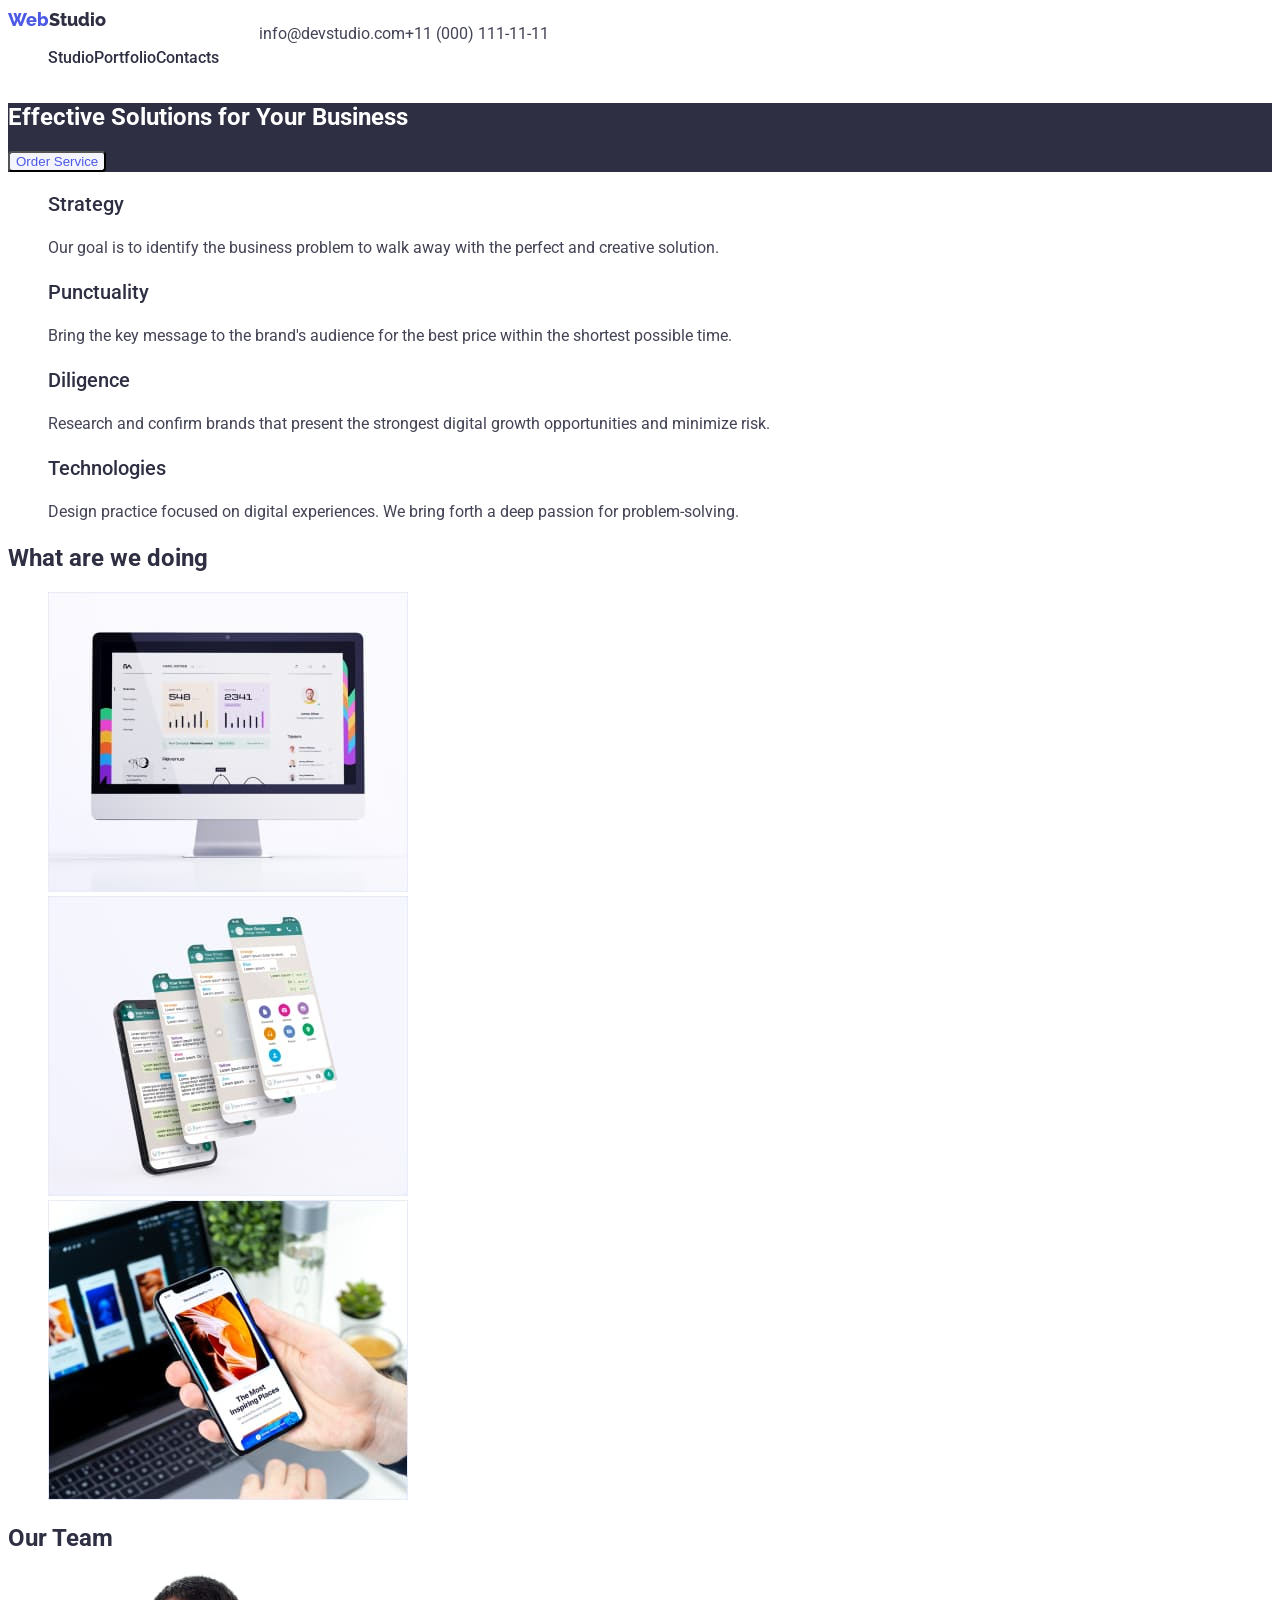
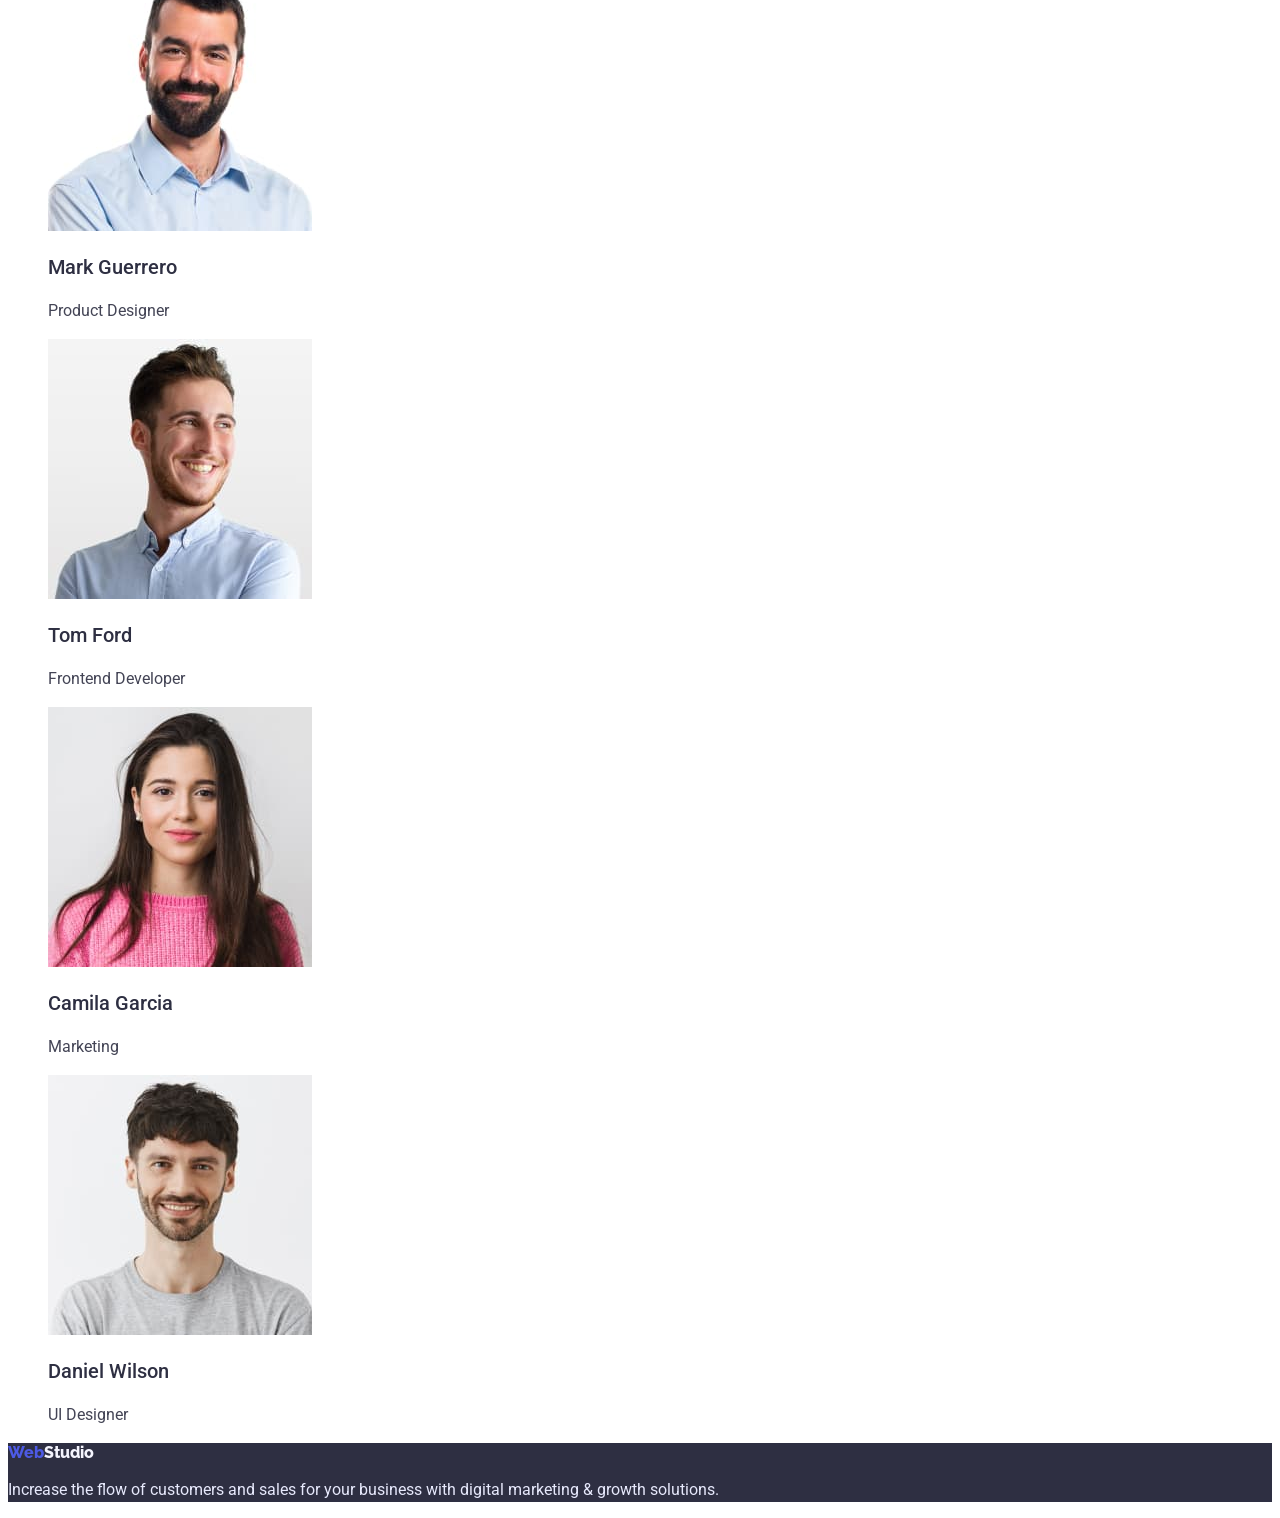
==== index.html @ 5862e769 "optimization jpg" ====
<!DOCTYPE html>
<html lang="en">

<head>
    <meta charset="UTF-8">
    <meta http-equiv="X-UA-Compatible" content="IE=edge">
    <meta name="viewport" content="width=device-width, initial-scale=1.0">
    <link
        href="https://fonts.googleapis.com/css2?family=Raleway:wght@800&family=Roboto:wght@400;500;700;900&display=swap"
        rel="stylesheet">
    <title>Studio</title>
    <link rel="stylesheet" href="./css/styles.css">
</head>

<body>
    <!-- Header-->
    <header class="page-header">
        <nav>
            <a href="./index.html"><span class="header-logo-web">Web</span><span
                    class="header-logo-studio">Studio</span></a>
            <ul class="header-list">
                <li>
                    <a class="header-list" href="./index.html">Studio</a>
                </li>
                <li>
                    <a class="header-list" href="./portfolio.html">Portfolio</a>
                </li>
                <li>
                    <a class="header-list" href="">Contacts</a>
                </li>
            </ul>
        </nav>
        <address class="header-address">
            <ul class="heder-list-address">
                <li>
                    <a class="heder-list-contacts" href="mailto:info@devstudio.com">info@devstudio.com</a>
                </li>
                <li>
                    <a class="heder-list-contacts" href="tel:+110001111111">+11 (000) 111-11-11</a>
                </li>
            </ul>
        </address>
    </header>
    <!-- Main Content -->
    <main class="main-studio">
        <section class="section-main-studio">
            <h1 class="main-studio-title">Effective Solutions for Your Business</h1>
            <button class="botton" type="button"> <span class="botton-text">Order Service</span></button>
        </section>
        <!-- Information -->
        <section class="section-studio">
            <h2 hidden>Info</h2>
            <ul class="section-studio-list">
                <li>
                    <h3 class="studio-title">Strategy</h3>
                    <p class="studio-text">Our goal is to identify the business problem to walk away with the
                        perfect and creative solution.
                    </p>
                </li>
                <li>
                    <h3 class="studio-title">Punctuality</h3>
                    <p class="studio-text">Bring the key message to the brand's audience for the best price within
                        the shortest possible
                        time.
                    </p>
                </li>
                <li>
                    <h3 class="studio-title">Diligence</h3>
                    <p class="studio-text">Research and confirm brands that present the strongest digital growth
                        opportunities and minimize
                        risk.</p>
                </li>
                <li>
                    <h3 class="studio-title">Technologies</h3>
                    <p class="studio-text">Design practice focused on digital experiences. We bring forth a deep
                        passion for
                        problem-solving.
                    </p>
                </li>

            </ul>
        </section>
        <!-- What are we doing -->
        <section class="section-studio-image">
            <h2 class="studio-image-title">What are we doing</h2>
            <ul class="studio-image-list">
                <li>
                    <img src="./images/computer.jpg" alt="computer" height="300" width="360">
                </li>
                <li>
                    <img src="./images/telefon.jpg" alt="telefon" height="300" width="360">
                </li>
                <li>
                    <img src="./images/technical.jpg" alt="technical" height="300" width="360">
                </li>
            </ul>
        </section>
        <!-- Our Team -->
        <section class="section-studio-image">
            <h2 class="studio-image-title">Our Team</h2>
            <ul class="studio-image-list">
                <li>
                    <img src="./images/mark-guerrero.jpg" alt="mark guerrero" height="260" width="264">
                    <h3 class="studio-title">Mark Guerrero</h3>
                    <p class="studio-text">Product Designer</p>
                </li>
                <li>
                    <img src="./images/tom-ford.jpg" alt="tom ford" height="260" width="264">
                    <h3 class="studio-title">Tom Ford</h3>
                    <p class="studio-text">Frontend Developer</p>
                </li>
                <li>
                    <img src="./images/camila-garcia.jpg" alt="camila garcia" height="260" width="264">
                    <h3 class="studio-title">Camila Garcia</h3>
                    <p class="studio-text">Marketing</p>
                </li>
                <li>
                    <img src="./images/daniel-wilson.jpg" alt="daniel wilson" height="260" width="264">
                    <h3 class="studio-title">Daniel Wilson</h3>
                    <p class="studio-text">UI Designer</p>
                </li>
            </ul>
        </section>
    </main>
    <!-- Footer -->
    <footer class="footer-studi">
        <a href="./index.html"><span class="footer-web">Web</span><span class="footer-studio">Studio</span></a>
        <p class="footer-text">Increase the flow of customers and sales for your business with digital marketing &
            growth solutions.</p>
    </footer>

</body>

</html>
---- css/styles.css ----
/* Studio - Main content */
.section-main-studio {
  color: var(--primary-background-color);
  background: var(--background-footer);
}
.studio-title {
  font-weight: 500;
  font-size: 20px;
  line-height: calc(24 / 20);
  color: var(--primary-text-color);
}
.studio-text {
  font-size: 16px;
  line-height: calc(24 / 16);
  color: var(--heder-list-contacts);
}
.section-studio-list {
}
.studio-image-list {
}
.studio-image-title {
}
/* Footer-studio */
.footer-studi {
  background: var(--background-footer);
}
/* Portfolio */
:root {
  --primary-text-color: #2e2f42;
  --primary-background-color: #ffffff;
  --hover: #404bbf;
  --focus: #404bbf;
  --logo-web: #4d5ae5;
  --heder-list-contacts: #434455;
  --background-footer: #2e2f42;
  --footer-color: #e7e9fc;
  --footer-studio: #f4f4fd;
}
body {
  font-family: "Roboto", sans-serif;
  font-weight: 400;
  color: var(--primary-text-color);
  background: var(--primary-background-color);
}
/* Header */
.page-header {
  text-decoration: none;
  display: flex;
}
.header-nav {
  font-size: 16px;
  line-height: calc(24 / 16);
}
.header-list :hover {
  color: var(--hover);
}
.header-list :focus {
  color: var(--focus);
}
a {
  text-decoration: none;
}
ul {
  list-style: none;
}
.header-logo-web {
  font-family: "Raleway";
  font-weight: 800;
  font-size: 18px;
  line-height: calc(24 / 18);
  color: var(--logo-web);
}
.header-logo-web:hover {
  color: var(--hover);
}
.header-logo-web:focus {
  color: var(--focus);
}
.header-logo-studio {
  font-family: "Raleway";
  font-weight: 800;
  font-size: 18px;
  line-height: calc(24 / 18);
  color: var(--primary-text-color);
  text-decoration: none;
}
.header-logo-studio:hover {
  color: var(--hover);
}
.header-logo-studio:focus {
  color: var(--focus);
}
.header-list {
  font-weight: 500;
  color: var(--primary-text-color);
  display: flex;
  text-decoration: none;
}
.header-address {
  font-style: normal;
  font-size: 16px;
}
.header-address :hover {
  color: var(--hover);
}
.header-address :focus {
  color: var(--focus);
}
.heder-list-address {
  display: flex;
}
.heder-list-contacts {
  color: var(--heder-list-contacts);
  text-decoration: none;
}
/* Main Content */
.main {
  font-size: 20px;
  line-height: calc(24 / 20);
}
.section-main {
  color: var(--logo-web);
}
.main-list {
  font-weight: 500;
  display: flex;
}
.botton:hover {
  color: var(--primary-background-color);
  background: var(--hover);
}
.botton:focus {
  color: var(--primary-background-color);
  background: var(--focus);
}
.botton {
  text-align: center;
  background: var(--footer-studio);
  cursor: pointer;
  border-radius: 4px;
  color: var(--logo-web);
  background: var(--footer-studio);
}

.section-image-list {
}
.section-image-title {
  font-weight: 500;
  font-size: 20px;
}
.section-image-text {
  font-size: 16px;
  line-height: calc(24 / 16);
  color: var(--heder-list-contacts);
}
/* Footer */
.footer {
  font-size: 18px;
  line-height: calc(21 / 18);
  color: var(--footer-color);
  background: var(--background-footer);
}
.footer-web {
  font-family: "Raleway";
  font-weight: 800;
  color: var(--logo-web);
}
.footer-web:hover {
  color: var(--hover);
}
.footer-web:focus {
  color: var(--focus);
}
.footer-studio {
  font-family: "Raleway";
  font-weight: 800;
  color: var(--footer-studio);
}
.footer-studio:hover {
  color: var(--hover);
}
.footer-studio:focus {
  color: var(--focus);
}
.footer-text {
  font-size: 16px;
  line-height: calc(24 / 16);
  color: var(--footer-color);
}
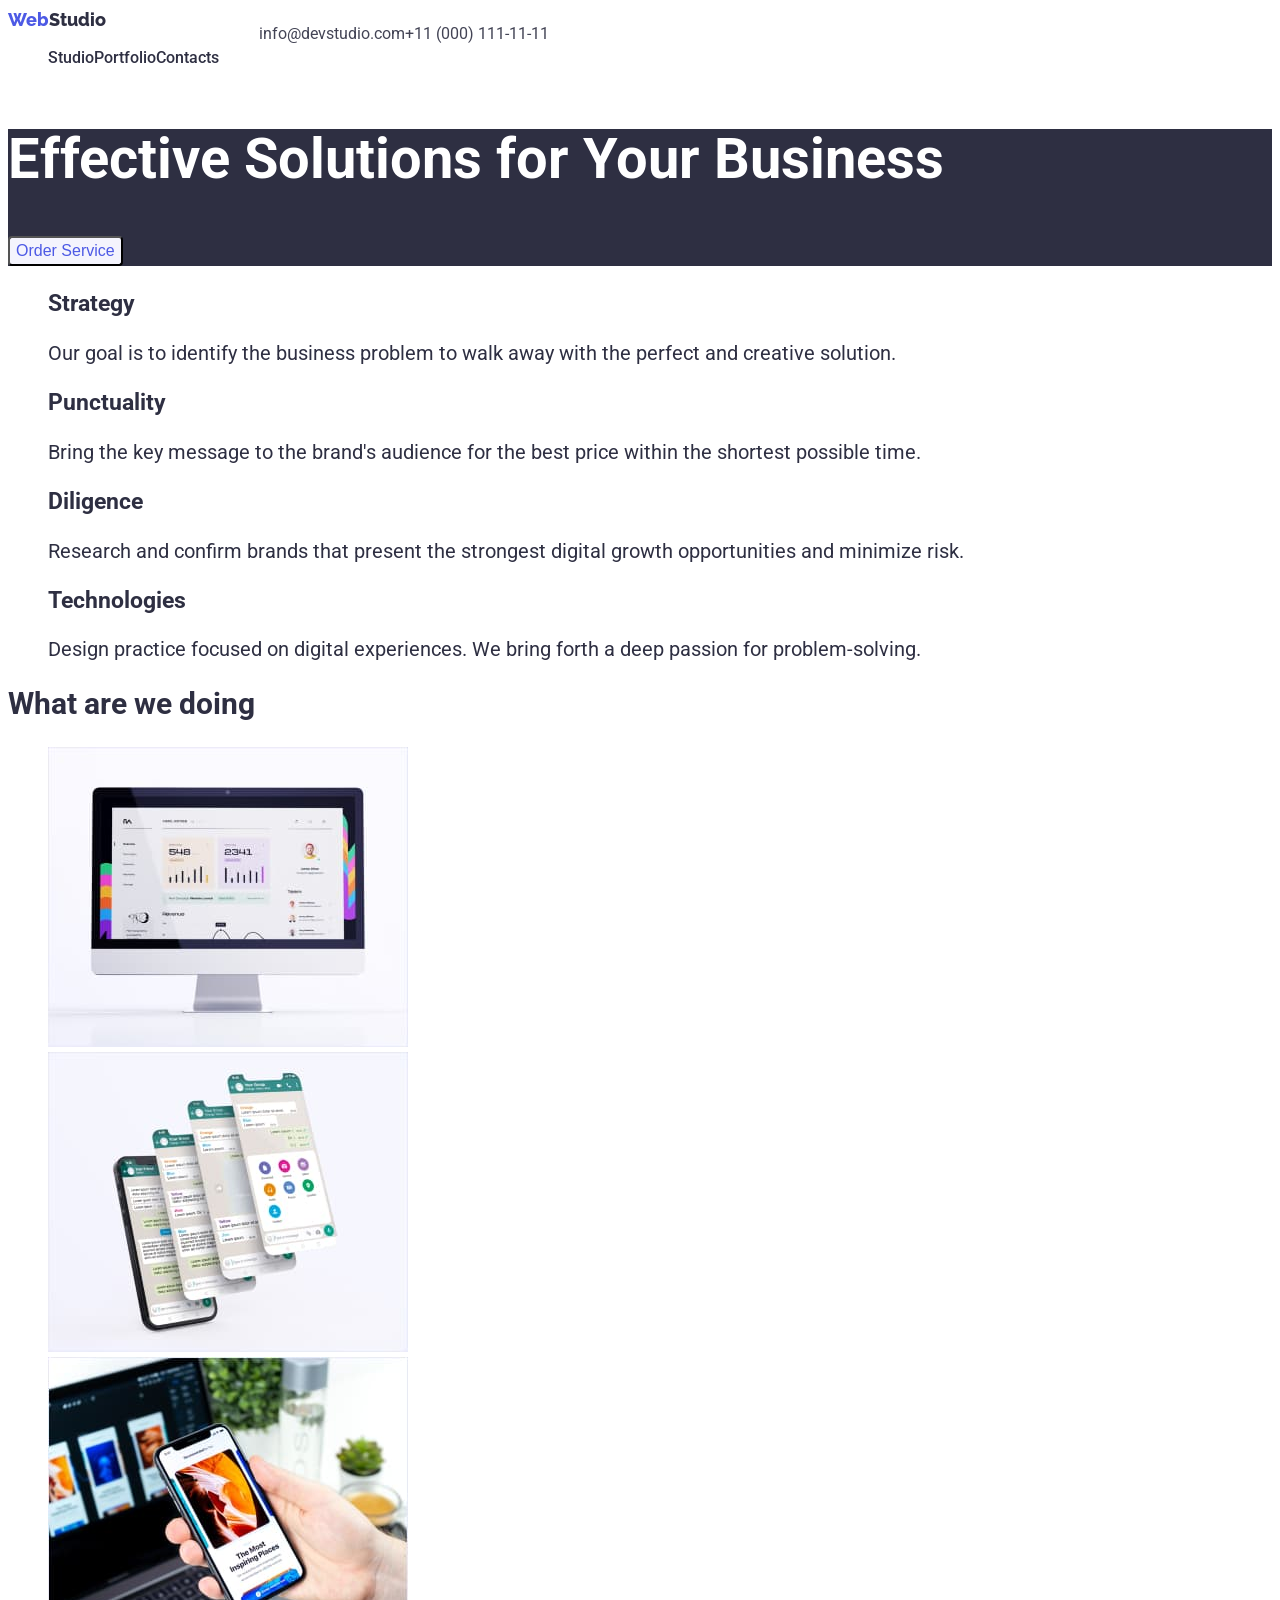
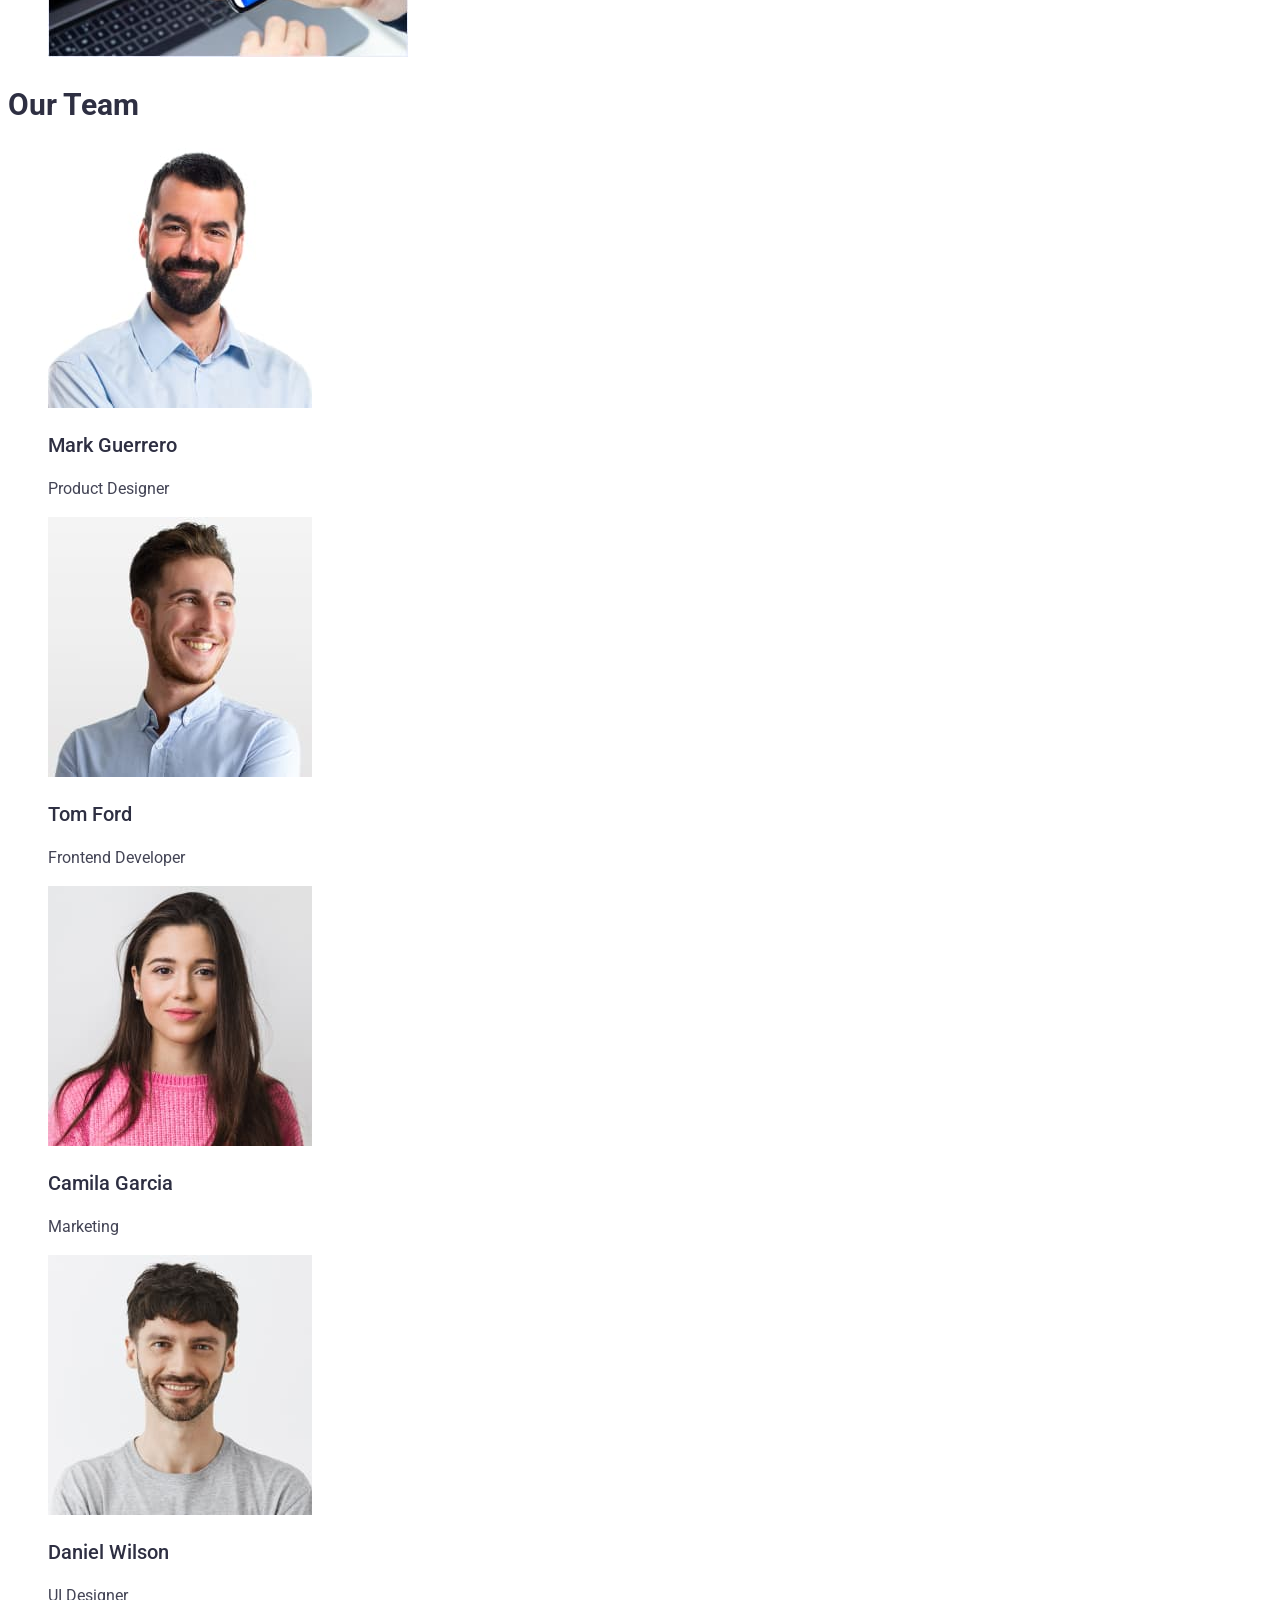
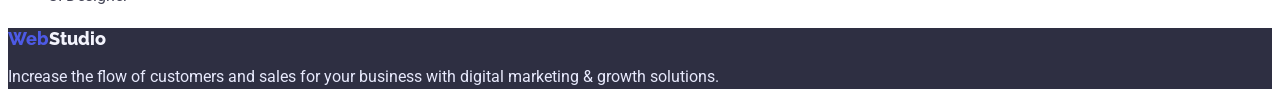
==== commit 692ac344: "work1-2 ok" ====
--- a/index.html
+++ b/index.html
@@ -31,21 +31,21 @@
             </ul>
         </nav>
         <address class="header-address">
-            <ul class="heder-list-address">
+            <ul class="list-address">
                 <li>
-                    <a class="heder-list-contacts" href="mailto:info@devstudio.com">info@devstudio.com</a>
+                    <a class="list-contacts" href="mailto:info@devstudio.com">info@devstudio.com</a>
                 </li>
                 <li>
-                    <a class="heder-list-contacts" href="tel:+110001111111">+11 (000) 111-11-11</a>
+                    <a class="list-contacts" href="tel:+110001111111">+11 (000) 111-11-11</a>
                 </li>
             </ul>
         </address>
     </header>
     <!-- Main Content -->
-    <main class="main-studio">
+    <main class="content-main">
         <section class="section-main-studio">
             <h1 class="main-studio-title">Effective Solutions for Your Business</h1>
-            <button class="botton" type="button"> <span class="botton-text">Order Service</span></button>
+            <button class="botton" type="button">Order Service</button>
         </section>
         <!-- Information -->
         <section class="section-studio">
@@ -98,32 +98,32 @@
         <!-- Our Team -->
         <section class="section-studio-image">
             <h2 class="studio-image-title">Our Team</h2>
-            <ul class="studio-image-list">
+            <ul class="image-list">
                 <li>
                     <img src="./images/mark-guerrero.jpg" alt="mark guerrero" height="260" width="264">
-                    <h3 class="studio-title">Mark Guerrero</h3>
-                    <p class="studio-text">Product Designer</p>
+                    <h3 class="image-title">Mark Guerrero</h3>
+                    <p class="image-text">Product Designer</p>
                 </li>
                 <li>
                     <img src="./images/tom-ford.jpg" alt="tom ford" height="260" width="264">
-                    <h3 class="studio-title">Tom Ford</h3>
-                    <p class="studio-text">Frontend Developer</p>
+                    <h3 class="image-title">Tom Ford</h3>
+                    <p class="image-text">Frontend Developer</p>
                 </li>
                 <li>
                     <img src="./images/camila-garcia.jpg" alt="camila garcia" height="260" width="264">
-                    <h3 class="studio-title">Camila Garcia</h3>
-                    <p class="studio-text">Marketing</p>
+                    <h3 class="image-title">Camila Garcia</h3>
+                    <p class="image-text">Marketing</p>
                 </li>
                 <li>
                     <img src="./images/daniel-wilson.jpg" alt="daniel wilson" height="260" width="264">
-                    <h3 class="studio-title">Daniel Wilson</h3>
-                    <p class="studio-text">UI Designer</p>
+                    <h3 class="image-title">Daniel Wilson</h3>
+                    <p class="image-text">UI Designer</p>
                 </li>
             </ul>
         </section>
     </main>
     <!-- Footer -->
-    <footer class="footer-studi">
+    <footer class="page-footer">
         <a href="./index.html"><span class="footer-web">Web</span><span class="footer-studio">Studio</span></a>
         <p class="footer-text">Increase the flow of customers and sales for your business with digital marketing &
             growth solutions.</p>
--- a/css/styles.css
+++ b/css/styles.css
@@ -3,26 +3,11 @@
   color: var(--primary-background-color);
   background: var(--background-footer);
 }
-.studio-title {
-  font-weight: 500;
-  font-size: 20px;
-  line-height: calc(24 / 20);
-  color: var(--primary-text-color);
-}
-.studio-text {
-  font-size: 16px;
-  line-height: calc(24 / 16);
-  color: var(--heder-list-contacts);
-}
-.section-studio-list {
-}
-.studio-image-list {
-}
-.studio-image-title {
-}
-/* Footer-studio */
-.footer-studi {
-  background: var(--background-footer);
+.main-studio-title {
+  font-weight: 700;
+  font-size: 56px;
+  line-height: calc(60 / 56);
+  color: var(--primary-background-color);
 }
 /* Portfolio */
 :root {
@@ -42,6 +27,13 @@
   color: var(--primary-text-color);
   background: var(--primary-background-color);
 }
+
+a {
+  text-decoration: none;
+}
+ul {
+  list-style: none;
+}
 /* Header */
 .page-header {
   text-decoration: none;
@@ -56,12 +48,6 @@
 }
 .header-list :focus {
   color: var(--focus);
-}
-a {
-  text-decoration: none;
-}
-ul {
-  list-style: none;
 }
 .header-logo-web {
   font-family: "Raleway";
@@ -106,15 +92,15 @@
 .header-address :focus {
   color: var(--focus);
 }
-.heder-list-address {
+.list-address {
   display: flex;
 }
-.heder-list-contacts {
+.list-contacts {
   color: var(--heder-list-contacts);
   text-decoration: none;
 }
 /* Main Content */
-.main {
+.content-main {
   font-size: 20px;
   line-height: calc(24 / 20);
 }
@@ -134,6 +120,9 @@
   background: var(--focus);
 }
 .botton {
+  font-weight: 500;
+  font-size: 16px;
+  line-height: calc(24 / 16);
   text-align: center;
   background: var(--footer-studio);
   cursor: pointer;
@@ -142,19 +131,20 @@
   background: var(--footer-studio);
 }
 
-.section-image-list {
+.image-list {
 }
-.section-image-title {
+.image-title {
   font-weight: 500;
   font-size: 20px;
+  line-height: calc(24 / 20);
 }
-.section-image-text {
+.image-text {
   font-size: 16px;
   line-height: calc(24 / 16);
   color: var(--heder-list-contacts);
 }
 /* Footer */
-.footer {
+.page-footer {
   font-size: 18px;
   line-height: calc(21 / 18);
   color: var(--footer-color);
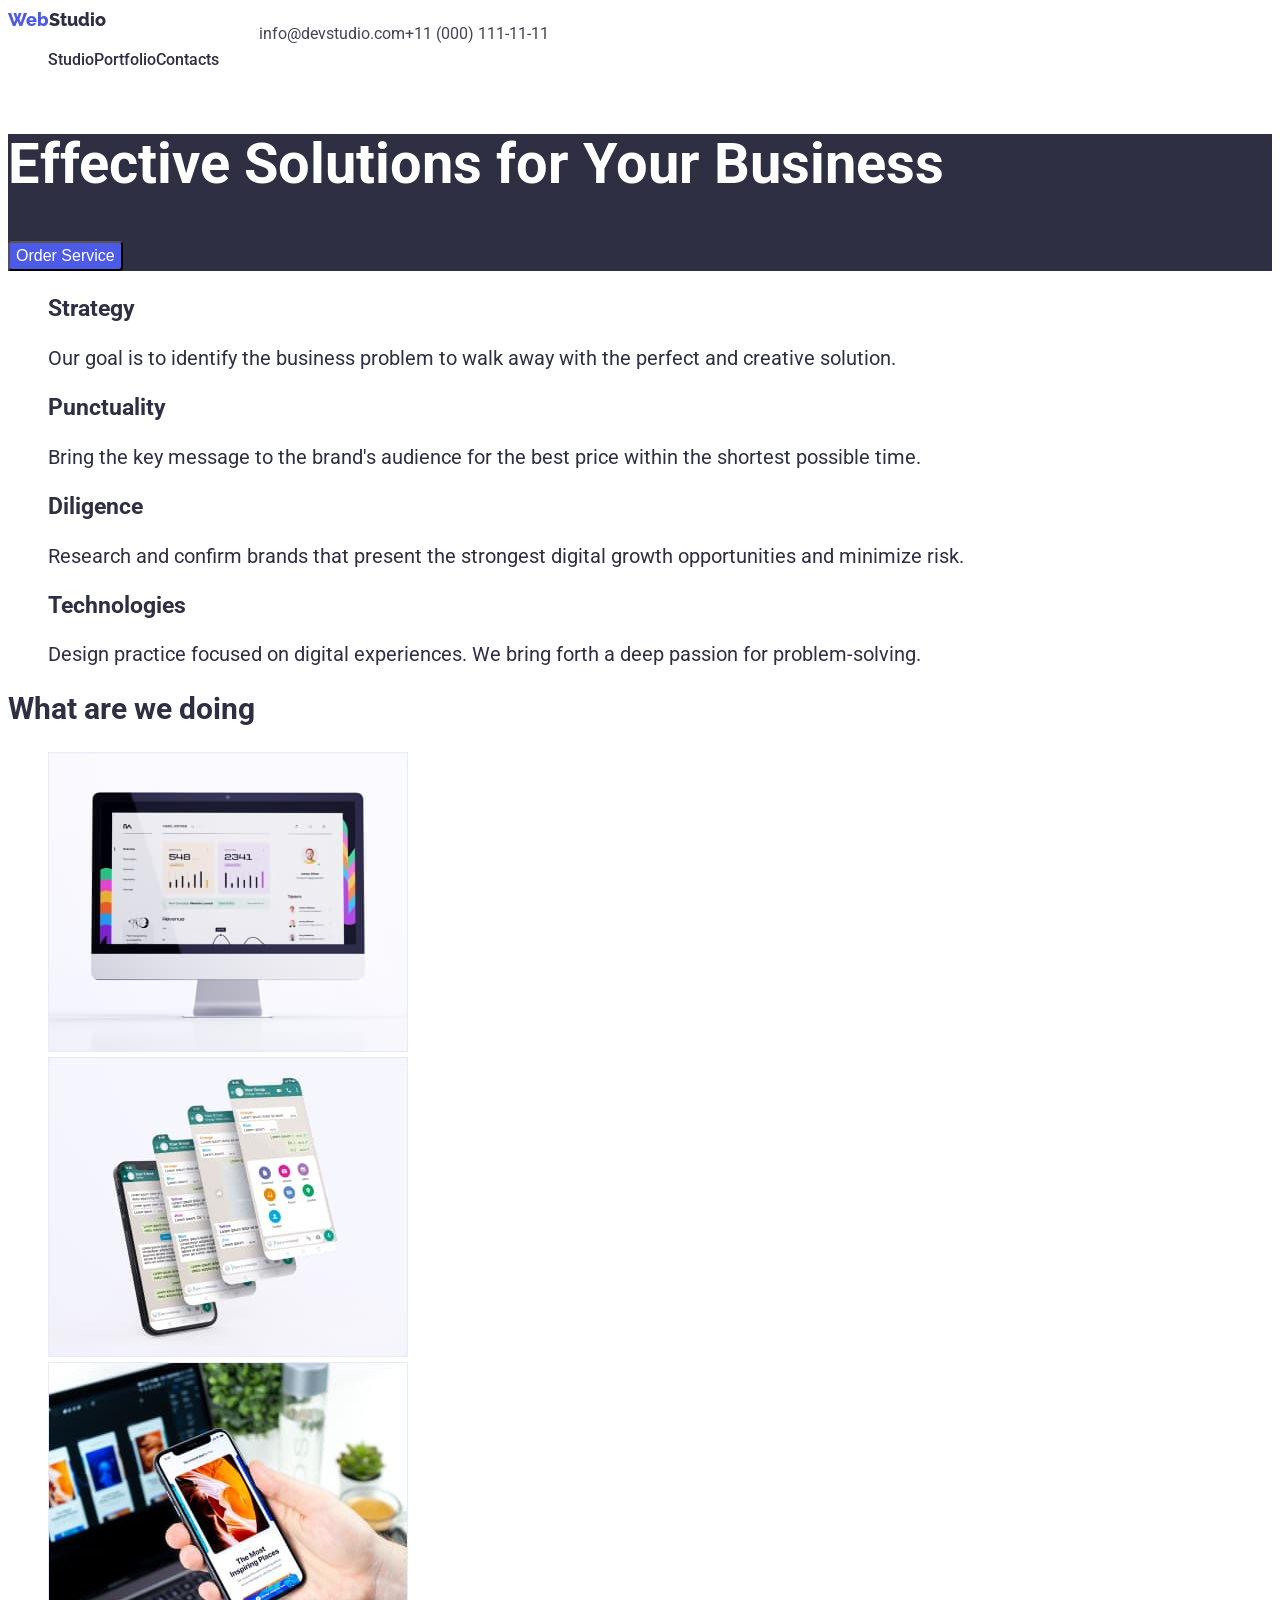
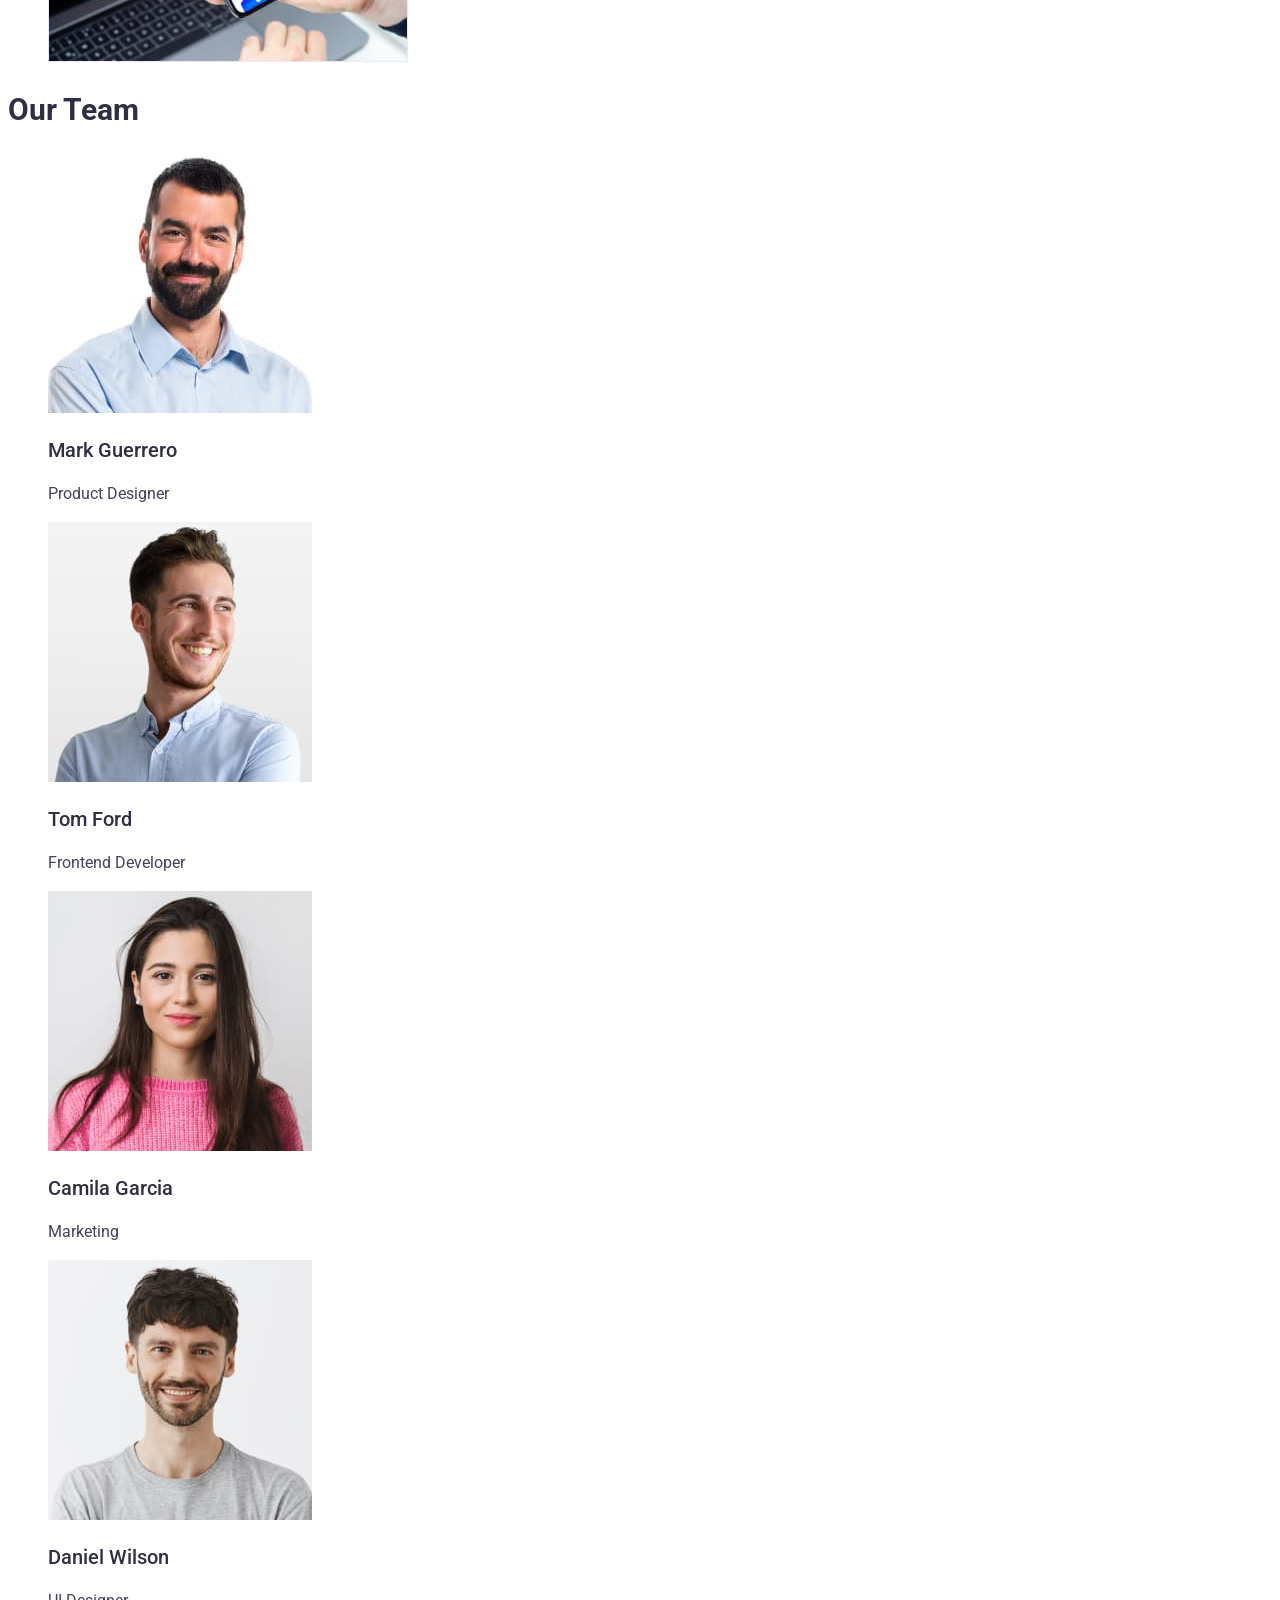
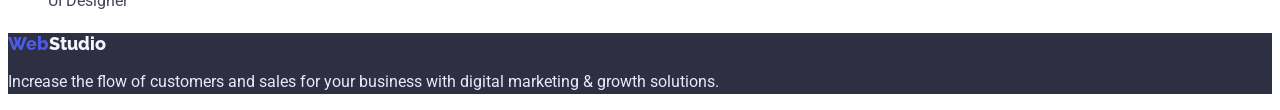
==== commit f2db1f12: "work 2" ====
--- a/index.html
+++ b/index.html
@@ -16,17 +16,16 @@
     <!-- Header-->
     <header class="page-header">
         <nav>
-            <a href="./index.html"><span class="header-logo-web">Web</span><span
-                    class="header-logo-studio">Studio</span></a>
+            <a class="page-header-link" href="./index.html"><span class="header-logo-web">Web</span>Studio</a>
             <ul class="header-list">
                 <li>
-                    <a class="header-list" href="./index.html">Studio</a>
+                    <a class="header-list-link" href="./index.html">Studio</a>
                 </li>
                 <li>
-                    <a class="header-list" href="./portfolio.html">Portfolio</a>
+                    <a class="header-list-link" href="./portfolio.html">Portfolio</a>
                 </li>
                 <li>
-                    <a class="header-list" href="">Contacts</a>
+                    <a class="header-list-link" href="">Contacts</a>
                 </li>
             </ul>
         </nav>
@@ -45,7 +44,7 @@
     <main class="content-main">
         <section class="section-main-studio">
             <h1 class="main-studio-title">Effective Solutions for Your Business</h1>
-            <button class="botton" type="button">Order Service</button>
+            <button class="botton-main-studio" type="button">Order Service</button>
         </section>
         <!-- Information -->
         <section class="section-studio">
@@ -124,7 +123,7 @@
     </main>
     <!-- Footer -->
     <footer class="page-footer">
-        <a href="./index.html"><span class="footer-web">Web</span><span class="footer-studio">Studio</span></a>
+        <a class="page-footer-link" href="./index.html"><span class="footer-web">Web</span>Studio</a>
         <p class="footer-text">Increase the flow of customers and sales for your business with digital marketing &
             growth solutions.</p>
     </footer>
--- a/css/styles.css
+++ b/css/styles.css
@@ -1,13 +1,31 @@
 /* Studio - Main content */
 .section-main-studio {
+  background: var(--background-footer);
   color: var(--primary-background-color);
-  background: var(--background-footer);
 }
 .main-studio-title {
   font-weight: 700;
   font-size: 56px;
   line-height: calc(60 / 56);
   color: var(--primary-background-color);
+}
+.botton-main-studio:hover {
+  color: var(--primary-background-color);
+  background: var(--hover);
+}
+.botton-main-studio:focus {
+  color: var(--primary-background-color);
+  background: var(--hover);
+}
+.botton-main-studio {
+  font-weight: 500;
+  font-size: 16px;
+  line-height: calc(24 / 16);
+  text-align: center;
+  cursor: pointer;
+  border-radius: 4px;
+  color: var(--primary-background-color);
+  background: var(--logo-web);
 }
 /* Portfolio */
 :root {
@@ -27,7 +45,6 @@
   color: var(--primary-text-color);
   background: var(--primary-background-color);
 }
-
 a {
   text-decoration: none;
 }
@@ -39,9 +56,21 @@
   text-decoration: none;
   display: flex;
 }
+.page-header-link {
+  font-family: "Raleway";
+  font-weight: 800;
+  font-size: 18px;
+  color: var(--primary-text-color);
+  line-height: calc(24 / 18);
+}
+.header-logo-web {
+  color: var(--logo-web);
+}
 .header-nav {
-  font-size: 16px;
-  line-height: calc(24 / 16);
+}
+.header-list {
+  text-decoration: none;
+  display: flex;
 }
 .header-list :hover {
   color: var(--hover);
@@ -49,38 +78,17 @@
 .header-list :focus {
   color: var(--focus);
 }
-.header-logo-web {
+.page-header-link {
   font-family: "Raleway";
   font-weight: 800;
   font-size: 18px;
   line-height: calc(24 / 18);
-  color: var(--logo-web);
 }
-.header-logo-web:hover {
-  color: var(--hover);
-}
-.header-logo-web:focus {
-  color: var(--focus);
-}
-.header-logo-studio {
-  font-family: "Raleway";
-  font-weight: 800;
-  font-size: 18px;
-  line-height: calc(24 / 18);
+.header-list-link {
+  font-weight: 500;
+  font-size: 16px;
   color: var(--primary-text-color);
-  text-decoration: none;
-}
-.header-logo-studio:hover {
-  color: var(--hover);
-}
-.header-logo-studio:focus {
-  color: var(--focus);
-}
-.header-list {
-  font-weight: 500;
-  color: var(--primary-text-color);
-  display: flex;
-  text-decoration: none;
+  line-height: calc(24 / 16);
 }
 .header-address {
   font-style: normal;
@@ -111,15 +119,15 @@
   font-weight: 500;
   display: flex;
 }
-.botton:hover {
+.botton-main:hover {
   color: var(--primary-background-color);
   background: var(--hover);
 }
-.botton:focus {
+.botton-main:focus {
   color: var(--primary-background-color);
   background: var(--focus);
 }
-.botton {
+.botton-main {
   font-weight: 500;
   font-size: 16px;
   line-height: calc(24 / 16);
@@ -130,7 +138,6 @@
   color: var(--logo-web);
   background: var(--footer-studio);
 }
-
 .image-list {
 }
 .image-title {
@@ -151,26 +158,14 @@
   background: var(--background-footer);
 }
 .footer-web {
+  color: var(--logo-web);
+}
+.page-footer-link {
   font-family: "Raleway";
   font-weight: 800;
-  color: var(--logo-web);
-}
-.footer-web:hover {
-  color: var(--hover);
-}
-.footer-web:focus {
-  color: var(--focus);
-}
-.footer-studio {
-  font-family: "Raleway";
-  font-weight: 800;
+  font-size: 18px;
   color: var(--footer-studio);
-}
-.footer-studio:hover {
-  color: var(--hover);
-}
-.footer-studio:focus {
-  color: var(--focus);
+  line-height: calc(21 / 18);
 }
 .footer-text {
   font-size: 16px;
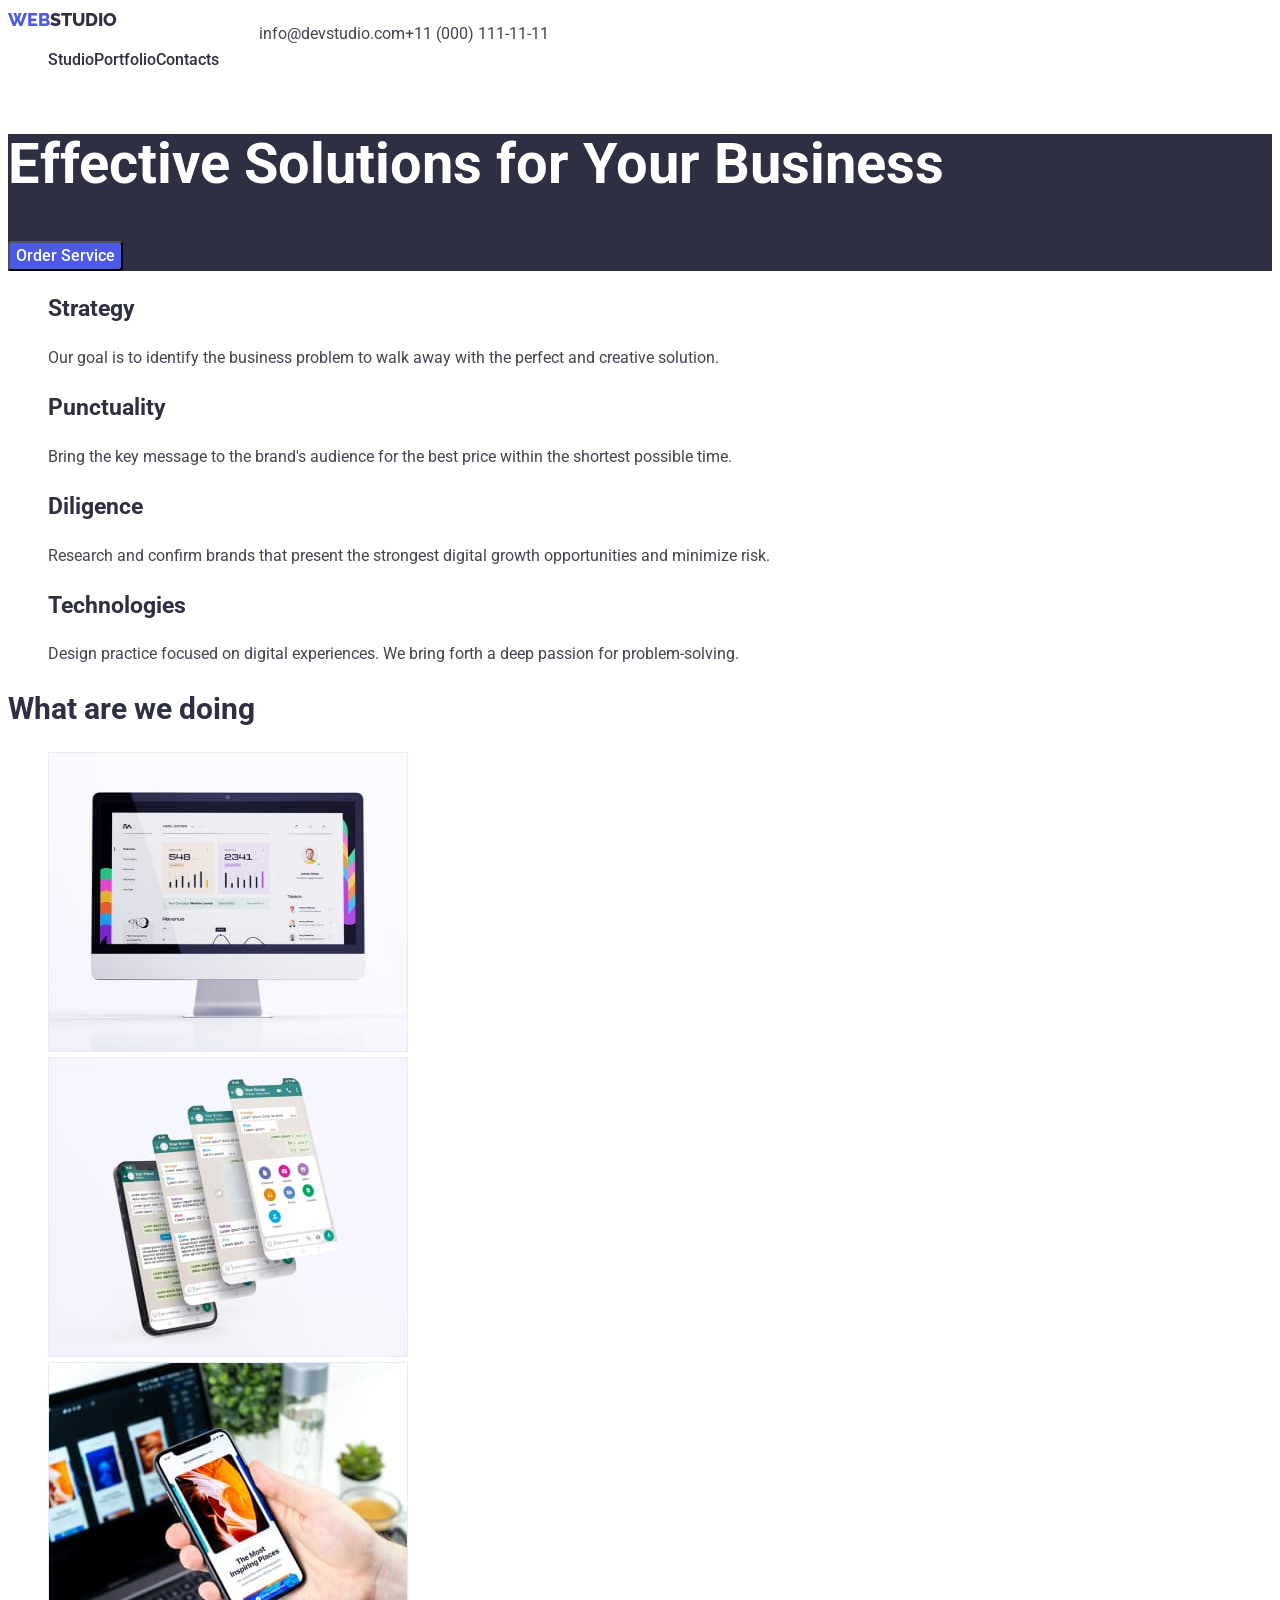
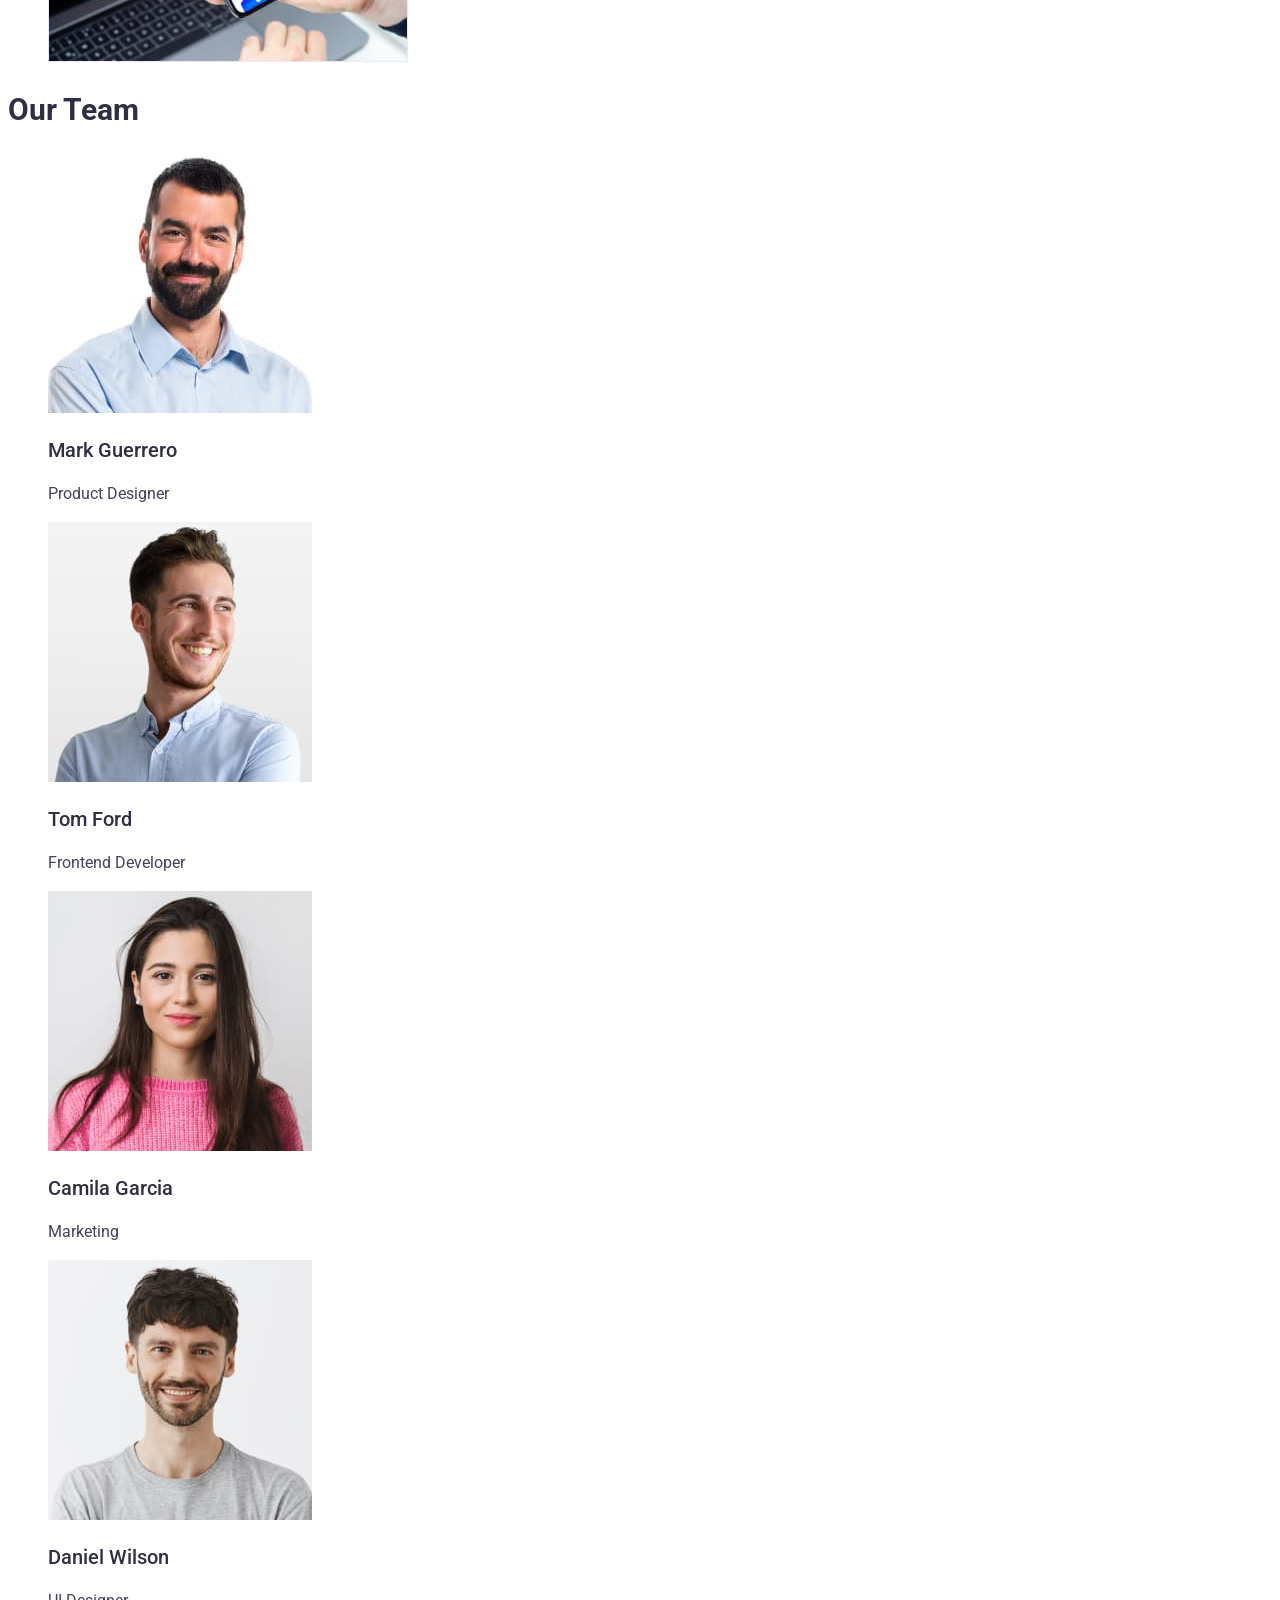
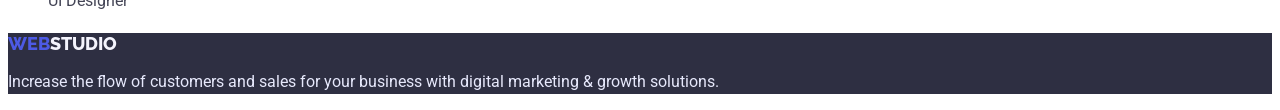
==== commit bfe015ad: "3" ====
--- a/index.html
+++ b/index.html
@@ -11,6 +11,7 @@
     <title>Studio</title>
     <link rel="stylesheet" href="./css/styles.css">
 </head>
+
 
 <body>
     <!-- Header-->
--- a/css/styles.css
+++ b/css/styles.css
@@ -1,32 +1,3 @@
-/* Studio - Main content */
-.section-main-studio {
-  background: var(--background-footer);
-  color: var(--primary-background-color);
-}
-.main-studio-title {
-  font-weight: 700;
-  font-size: 56px;
-  line-height: calc(60 / 56);
-  color: var(--primary-background-color);
-}
-.botton-main-studio:hover {
-  color: var(--primary-background-color);
-  background: var(--hover);
-}
-.botton-main-studio:focus {
-  color: var(--primary-background-color);
-  background: var(--hover);
-}
-.botton-main-studio {
-  font-weight: 500;
-  font-size: 16px;
-  line-height: calc(24 / 16);
-  text-align: center;
-  cursor: pointer;
-  border-radius: 4px;
-  color: var(--primary-background-color);
-  background: var(--logo-web);
-}
 /* Portfolio */
 :root {
   --primary-text-color: #2e2f42;
@@ -59,6 +30,7 @@
 .page-header-link {
   font-family: "Raleway";
   font-weight: 800;
+  text-transform: uppercase;
   font-size: 18px;
   color: var(--primary-text-color);
   line-height: calc(24 / 18);
@@ -66,8 +38,7 @@
 .header-logo-web {
   color: var(--logo-web);
 }
-.header-nav {
-}
+
 .header-list {
   text-decoration: none;
   display: flex;
@@ -77,12 +48,6 @@
 }
 .header-list :focus {
   color: var(--focus);
-}
-.page-header-link {
-  font-family: "Raleway";
-  font-weight: 800;
-  font-size: 18px;
-  line-height: calc(24 / 18);
 }
 .header-list-link {
   font-weight: 500;
@@ -104,8 +69,8 @@
   display: flex;
 }
 .list-contacts {
+  text-decoration: none;
   color: var(--heder-list-contacts);
-  text-decoration: none;
 }
 /* Main Content */
 .content-main {
@@ -116,7 +81,6 @@
   color: var(--logo-web);
 }
 .main-list {
-  font-weight: 500;
   display: flex;
 }
 .botton-main:hover {
@@ -128,6 +92,7 @@
   background: var(--focus);
 }
 .botton-main {
+  font-family: "Roboto", sans-serif;
   font-weight: 500;
   font-size: 16px;
   line-height: calc(24 / 16);
@@ -152,8 +117,6 @@
 }
 /* Footer */
 .page-footer {
-  font-size: 18px;
-  line-height: calc(21 / 18);
   color: var(--footer-color);
   background: var(--background-footer);
 }
@@ -163,6 +126,7 @@
 .page-footer-link {
   font-family: "Raleway";
   font-weight: 800;
+  text-transform: uppercase;
   font-size: 18px;
   color: var(--footer-studio);
   line-height: calc(21 / 18);
@@ -172,3 +136,40 @@
   line-height: calc(24 / 16);
   color: var(--footer-color);
 }
+/* Studio - Main content */
+.section-main-studio {
+  background: var(--background-footer);
+  color: var(--primary-background-color);
+}
+.main-studio-title {
+  font-weight: 700;
+  font-size: 56px;
+  line-height: calc(60 / 56);
+  color: var(--primary-background-color);
+}
+
+.botton-main-studio:hover {
+  color: var(--primary-background-color);
+  background: var(--hover);
+}
+.botton-main-studio:focus {
+  color: var(--primary-background-color);
+  background: var(--hover);
+}
+.botton-main-studio {
+  font-family: "Roboto", sans-serif;
+  font-weight: 500;
+  font-size: 16px;
+  line-height: calc(24 / 16);
+  text-align: center;
+  cursor: pointer;
+  border-radius: 4px;
+  color: var(--primary-background-color);
+  background: var(--logo-web);
+}
+/* Information */
+.studio-text {
+  font-size: 16px;
+  line-height: calc(24 / 16);
+  color: var(--heder-list-contacts);
+}
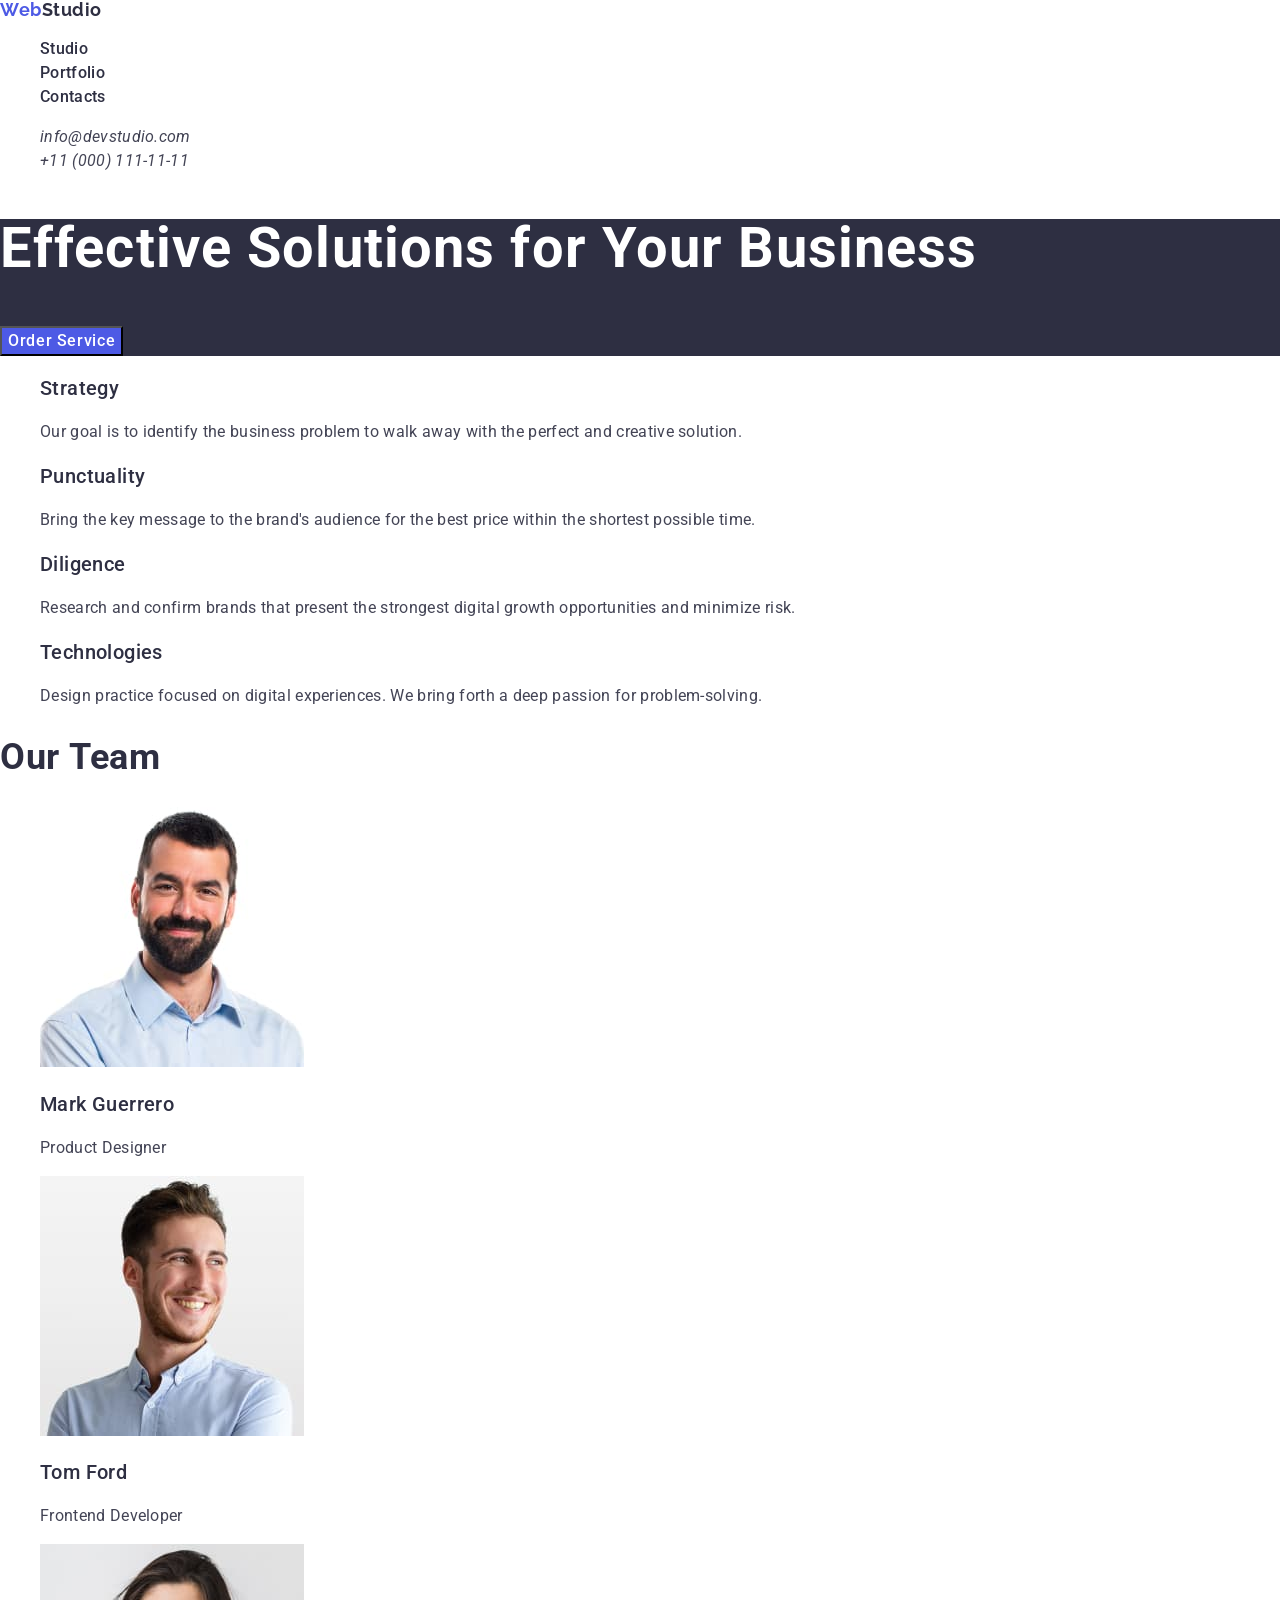
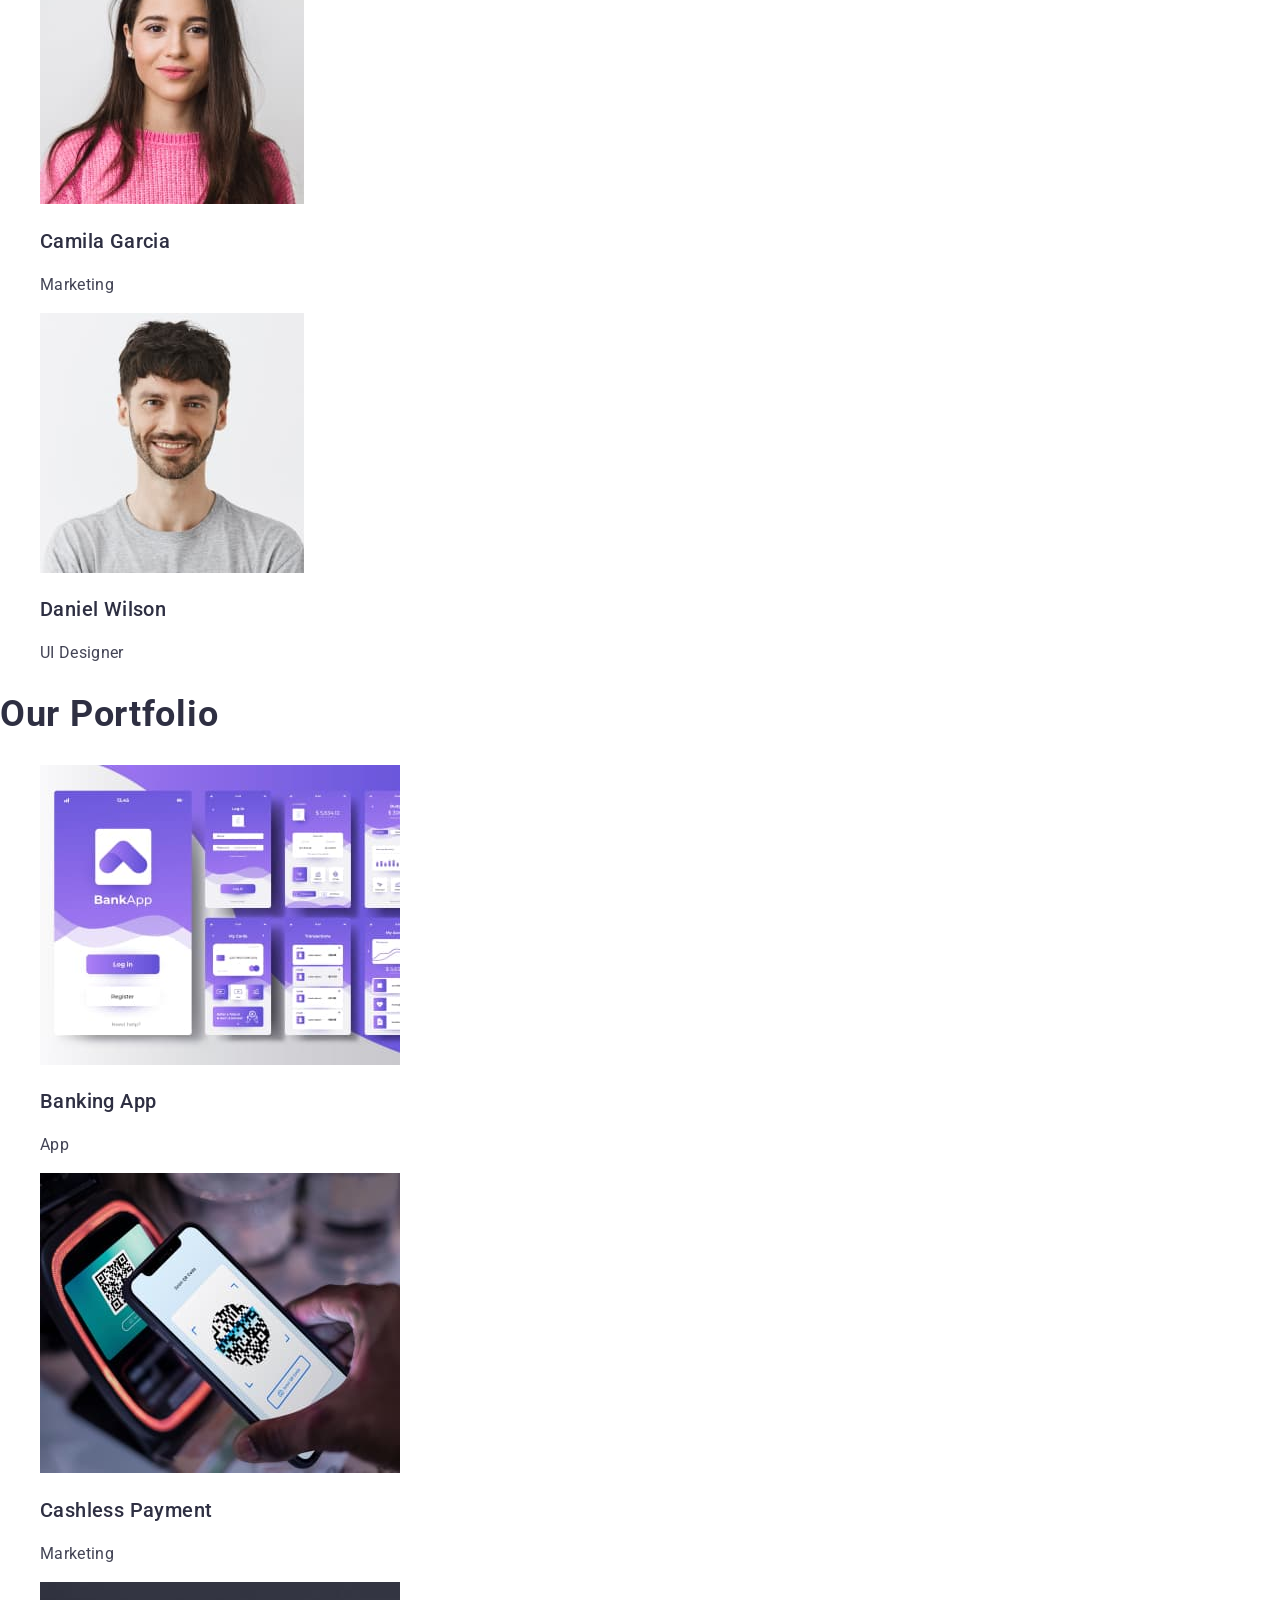
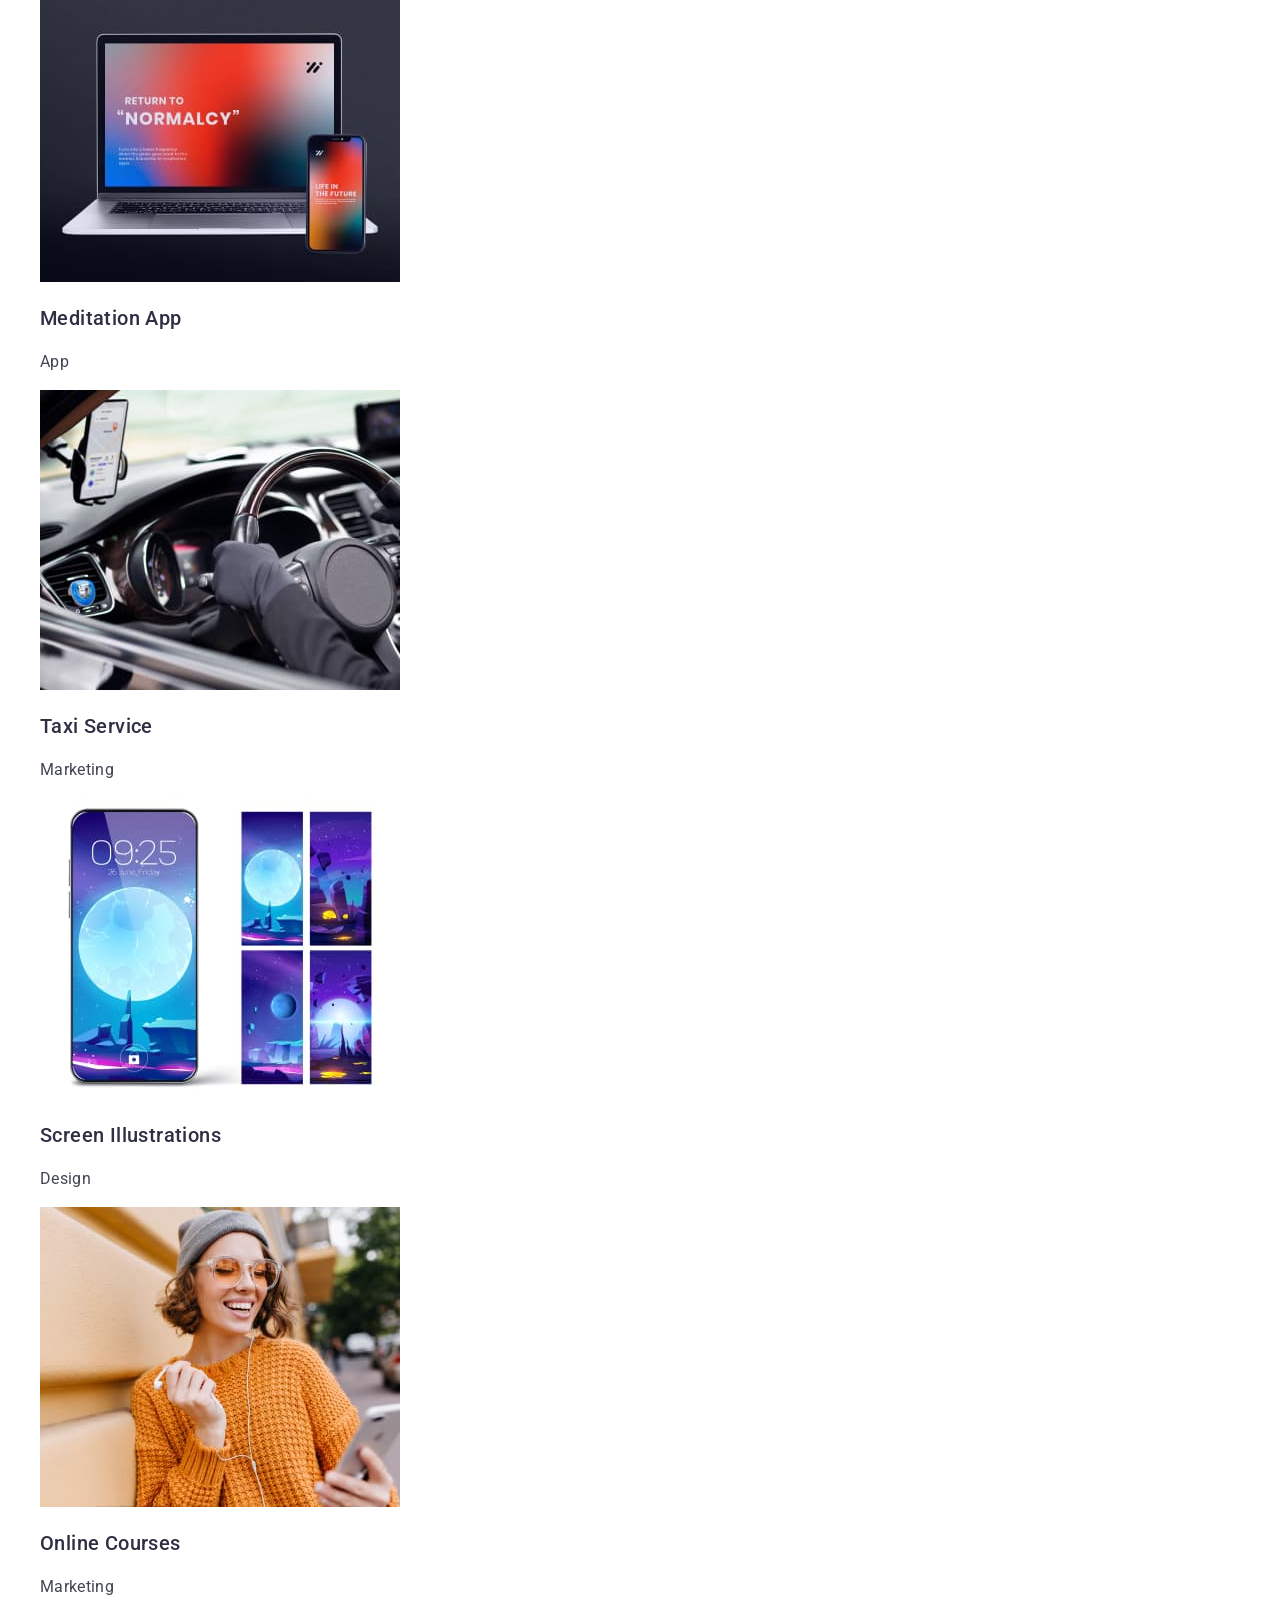
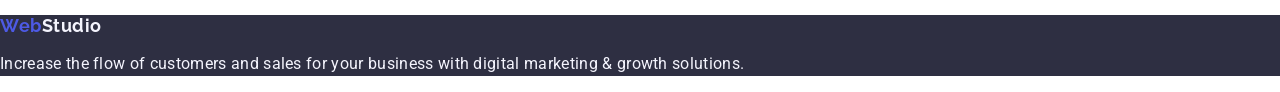
==== commit f559b373: "2" ====
--- a/index.html
+++ b/index.html
@@ -5,126 +5,155 @@
     <meta charset="UTF-8">
     <meta http-equiv="X-UA-Compatible" content="IE=edge">
     <meta name="viewport" content="width=device-width, initial-scale=1.0">
-    <link
-        href="https://fonts.googleapis.com/css2?family=Raleway:wght@800&family=Roboto:wght@400;500;700;900&display=swap"
+    <link rel="preconnect" href="https://fonts.googleapis.com">
+    <link rel="preconnect" href="https://fonts.gstatic.com" crossorigin>
+    <link href="https://fonts.googleapis.com/css2?family=Raleway:wght@700&family=Roboto:wght@400;500;700&display=swap"
         rel="stylesheet">
+    <link rel="stylesheet" href="https://cdnjs.cloudflare.com/ajax/libs/modern-normalize/1.1.0/modern-normalize.min.css"
+        integrity="sha512-wpPYUAdjBVSE4KJnH1VR1HeZfpl1ub8YT/NKx4PuQ5NmX2tKuGu6U/JRp5y+Y8XG2tV+wKQpNHVUX03MfMFn9Q=="
+        crossorigin="anonymous" referrerpolicy="no-referrer" />
     <title>Studio</title>
     <link rel="stylesheet" href="./css/styles.css">
 </head>
 
+<body>
 
-<body>
-    <!-- Header-->
-    <header class="page-header">
-        <nav>
-            <a class="page-header-link" href="./index.html"><span class="header-logo-web">Web</span>Studio</a>
+    <!-- Шапка сторінки -->
+    <header class="header">
+        <nav class="header-navigation">
+            <a class="header-link" href="./index.html"> <span class="header-logo">Web</span>Studio</a>
             <ul class="header-list">
-                <li>
-                    <a class="header-list-link" href="./index.html">Studio</a>
+                <li class="header-list-item">
+                    <a class="header-list-link" href="">Studio</a>
                 </li>
-                <li>
-                    <a class="header-list-link" href="./portfolio.html">Portfolio</a>
+                <li class="header-list-item">
+                    <a class="header-list-link" href="">Portfolio</a>
                 </li>
-                <li>
+                <li class="header-list-item">
                     <a class="header-list-link" href="">Contacts</a>
                 </li>
             </ul>
         </nav>
         <address class="header-address">
             <ul class="list-address">
-                <li>
-                    <a class="list-contacts" href="mailto:info@devstudio.com">info@devstudio.com</a>
+                <li class="list-address-item">
+                    <a class="list-address-link" href="mailto:info@devstudio.com">info@devstudio.com</a>
                 </li>
-                <li>
-                    <a class="list-contacts" href="tel:+110001111111">+11 (000) 111-11-11</a>
+                <li class="list-address-item">
+                    <a class="list-address-link" href="tel:+110001111111">+11 (000) 111-11-11</a>
                 </li>
             </ul>
         </address>
     </header>
-    <!-- Main Content -->
-    <main class="content-main">
-        <section class="section-main-studio">
-            <h1 class="main-studio-title">Effective Solutions for Your Business</h1>
-            <button class="botton-main-studio" type="button">Order Service</button>
+
+    <!-- Головний контент сторінки -->
+    <main class="main-content">
+        <section class="main-section">
+            <h1 class="main-content-title">Effective Solutions for Your Business</h1>
+            <button class="main-button" type="button">Order Service</button>
         </section>
-        <!-- Information -->
-        <section class="section-studio">
+
+        <!-- Інформація -->
+        <section class="section-info">
             <h2 hidden>Info</h2>
-            <ul class="section-studio-list">
-                <li>
-                    <h3 class="studio-title">Strategy</h3>
-                    <p class="studio-text">Our goal is to identify the business problem to walk away with the
-                        perfect and creative solution.
+            <ul class="info-list">
+                <li class="info-list-item">
+                    <h3 class="info-title">Strategy</h3>
+                    <p class="info-text">Our goal is to identify the business problem to walk away with the perfect and
+                        creative solution.
                     </p>
                 </li>
-                <li>
-                    <h3 class="studio-title">Punctuality</h3>
-                    <p class="studio-text">Bring the key message to the brand's audience for the best price within
-                        the shortest possible
+                <li class="info-list-item">
+                    <h3 class="info-title">Punctuality</h3>
+                    <p class="info-text">Bring the key message to the brand's audience for the best price within the
+                        shortest possible
                         time.
                     </p>
                 </li>
-                <li>
-                    <h3 class="studio-title">Diligence</h3>
-                    <p class="studio-text">Research and confirm brands that present the strongest digital growth
+                <li class="info-list-item">
+                    <h3 class="info-title">Diligence</h3>
+                    <p class="info-text">Research and confirm brands that present the strongest digital growth
                         opportunities and minimize
                         risk.</p>
                 </li>
-                <li>
-                    <h3 class="studio-title">Technologies</h3>
-                    <p class="studio-text">Design practice focused on digital experiences. We bring forth a deep
-                        passion for
+                <li class="info-list-item">
+                    <h3 class="info-title">Technologies</h3>
+                    <p class="info-text">Design practice focused on digital experiences. We bring forth a deep passion
+                        for
                         problem-solving.
                     </p>
                 </li>
-
             </ul>
         </section>
-        <!-- What are we doing -->
-        <section class="section-studio-image">
-            <h2 class="studio-image-title">What are we doing</h2>
-            <ul class="studio-image-list">
-                <li>
-                    <img src="./images/computer.jpg" alt="computer" height="300" width="360">
+
+        <!-- Наша Команда -->
+        <section class="section-team">
+            <h2 class="section-team-title">Our Team</h2>
+            <ul class="team-list">
+                <li class="team-list-item">
+                    <img src="./images/mark-guerrero.jpg" alt="Mark Guerrero" height="260" width="264">
+                    <h3 class="team-image-title">Mark Guerrero</h3>
+                    <p class="team-image-text">Product Designer</p>
+                </li>
+                <li class="team-list-item">
+                    <img src="./images/tom-ford.jpg" alt="Tom Ford" height="260" width="264">
+                    <h3 class="team-image-title">Tom Ford</h3>
+                    <p class="team-image-text">Frontend Developer</p>
                 </li>
                 <li>
-                    <img src="./images/telefon.jpg" alt="telefon" height="300" width="360">
+                    <img src="./images/camila-garcia.jpg" alt="Camila Garcia" height="260" width="264">
+                    <h3 class="team-image-title">Camila Garcia</h3>
+                    <p class="team-image-text">Marketing</p>
                 </li>
-                <li>
-                    <img src="./images/technical.jpg" alt="technical" height="300" width="360">
+                <li class="team-list-item">
+                    <img src="./images/daniel-wilson.jpg" alt="Daniel Wilson" height="260" width="264">
+                    <h3 class="team-image-title">Daniel Wilson</h3>
+                    <p class="team-image-text">UI Designer</p>
                 </li>
             </ul>
         </section>
-        <!-- Our Team -->
-        <section class="section-studio-image">
-            <h2 class="studio-image-title">Our Team</h2>
-            <ul class="image-list">
-                <li>
-                    <img src="./images/mark-guerrero.jpg" alt="mark guerrero" height="260" width="264">
-                    <h3 class="image-title">Mark Guerrero</h3>
-                    <p class="image-text">Product Designer</p>
+
+        <!-- Наше Портфоліо -->
+        <section class="section-portfolio">
+            <h2 class="section-portfolio-title">Our Portfolio</h2>
+            <ul class="portfolio-list">
+                <li class="portfolio-list-item">
+                    <img src="./images/banking-app.jpg" alt="banking app interface concept" width="360"
+                        height="300"></img>
+                    <h3 class="portfolio-image-title">Banking App</h3>
+                    <p class="portfolio-image-text">App</p>
                 </li>
-                <li>
-                    <img src="./images/tom-ford.jpg" alt="tom ford" height="260" width="264">
-                    <h3 class="image-title">Tom Ford</h3>
-                    <p class="image-text">Frontend Developer</p>
+                <li class="portfolio-list-item">
+                    <img src="./images/cashless-payment.jpg" alt="cashless payment" width="360" height="300">
+                    <h3 class="portfolio-image-title">Cashless Payment</h3>
+                    <p class="portfolio-image-text">Marketing</p>
                 </li>
-                <li>
-                    <img src="./images/camila-garcia.jpg" alt="camila garcia" height="260" width="264">
-                    <h3 class="image-title">Camila Garcia</h3>
-                    <p class="image-text">Marketing</p>
+                <li class="portfolio-list-item">
+                    <img src="./images/meditaion-app.jpg" alt="meditaion app" width="360" height="300">
+                    <h3 class="portfolio-image-title">Meditation App</h3>
+                    <p class="portfolio-image-text">App</p>
                 </li>
-                <li>
-                    <img src="./images/daniel-wilson.jpg" alt="daniel wilson" height="260" width="264">
-                    <h3 class="image-title">Daniel Wilson</h3>
-                    <p class="image-text">UI Designer</p>
+                <li class="portfolio-list-item">
+                    <img src="./images/taxi-service.jpg" alt="taxi service" width="360" height="300">
+                    <h3 class="portfolio-image-title">Taxi Service</h3>
+                    <p class="portfolio-image-text">Marketing</p>
+                </li>
+                <li class="portfolio-list-item">
+                    <img src="./images/screen-Illustrations.jpg" alt="screen illustrations" width="360" height="300">
+                    <h3 class="portfolio-image-title">Screen Illustrations</h3>
+                    <p class="portfolio-image-text">Design</p>
+                </li>
+                <li class="portfolio-list-item">
+                    <img src="./images/online-courses.jpg" alt="online courses" width="360" height="300">
+                    <h3 class="portfolio-image-title">Online Courses</h3>
+                    <p class="portfolio-image-text">Marketing</p>
                 </li>
             </ul>
         </section>
     </main>
-    <!-- Footer -->
-    <footer class="page-footer">
-        <a class="page-footer-link" href="./index.html"><span class="footer-web">Web</span>Studio</a>
+    <!-- Нижня частина сторінки -->
+    <footer class="footer">
+        <a class="footer-link" href="./index.html"> Web<span class="footer-logo">Studio</span></a>
         <p class="footer-text">Increase the flow of customers and sales for your business with digital marketing &
             growth solutions.</p>
     </footer>
--- a/css/styles.css
+++ b/css/styles.css
@@ -1,175 +1,221 @@
-/* Portfolio */
-:root {
-  --primary-text-color: #2e2f42;
-  --primary-background-color: #ffffff;
-  --hover: #404bbf;
-  --focus: #404bbf;
-  --logo-web: #4d5ae5;
-  --heder-list-contacts: #434455;
-  --background-footer: #2e2f42;
-  --footer-color: #e7e9fc;
-  --footer-studio: #f4f4fd;
-}
 body {
   font-family: "Roboto", sans-serif;
   font-weight: 400;
-  color: var(--primary-text-color);
-  background: var(--primary-background-color);
+  color: #434455;
+}
+
+/* Загальні стилі */
+ul {
+  list-style-type: none;
 }
 a {
   text-decoration: none;
 }
-ul {
-  list-style: none;
-}
-/* Header */
-.page-header {
-  text-decoration: none;
-  display: flex;
-}
-.page-header-link {
-  font-family: "Raleway";
-  font-weight: 800;
-  text-transform: uppercase;
-  font-size: 18px;
-  color: var(--primary-text-color);
-  line-height: calc(24 / 18);
-}
-.header-logo-web {
-  color: var(--logo-web);
-}
-
+button {
+  cursor: pointer;
+}
+
+/* ШАПКА СТОРІНКИ */
+.header {
+}
+.header-navigation {
+}
+.header-link {
+  font-family: "Raleway", sans-serif;
+  font-weight: 700;
+  font-size: 18px;
+  line-height: 21px;
+  line-height: 1.16;
+  letter-spacing: 0.03em;
+  color: #2e2f42;
+}
+.header-logo {
+  font-family: "Raleway", sans-serif;
+  font-size: 18px;
+  font-weight: 700;
+  line-height: 1.16;
+  letter-spacing: 0.03em;
+  color: #4d5ae5;
+}
 .header-list {
-  text-decoration: none;
-  display: flex;
-}
-.header-list :hover {
-  color: var(--hover);
-}
-.header-list :focus {
-  color: var(--focus);
+}
+.header-list-item {
 }
 .header-list-link {
   font-weight: 500;
   font-size: 16px;
-  color: var(--primary-text-color);
-  line-height: calc(24 / 16);
+  line-height: 24px;
+  line-height: 1.5;
+  letter-spacing: 0.02em;
+  color: #2e2f42;
+}
+.header-list-link:hover {
+  color: #404bbf;
+}
+.header-list-link:focus {
+  color: #404bbf;
 }
 .header-address {
-  font-style: normal;
-  font-size: 16px;
-}
-.header-address :hover {
-  color: var(--hover);
-}
-.header-address :focus {
-  color: var(--focus);
 }
 .list-address {
-  display: flex;
-}
-.list-contacts {
-  text-decoration: none;
-  color: var(--heder-list-contacts);
-}
-/* Main Content */
-.content-main {
+}
+.list-address-item {
+}
+.list-address-link {
+  font-size: 16px;
+  line-height: 24px;
+  line-height: 1.5;
+  letter-spacing: 0.02em;
+  color: #434455;
+}
+.list-address-link:hover {
+  color: #404bbf;
+}
+.list-address-link:focus {
+  color: #404bbf;
+}
+/* <!-- Головний контент сторінки --> */
+.main-content {
+}
+.main-section {
+  background-color: #2e2f42;
+}
+.main-content-title {
+  font-weight: 700;
+  font-size: 56px;
+  line-height: 60px;
+  line-height: 1.071;
+  letter-spacing: 0.02em;
+  color: #fff;
+}
+.main-button {
+  font-weight: 500;
+  font-size: 16px;
+  line-height: 24px;
+  line-height: 1.5;
+  letter-spacing: 0.04em;
+  color: #fff;
+  background: #4d5ae5;
+}
+.main-button:hover {
+  color: #fff;
+  background: #404bbf;
+}
+.main-button:focus {
+  background: #404bbf;
+  color: #fff;
+}
+/* <!-- Інформація --> */
+.section-info {
+}
+.info-list {
+}
+.info-list-item {
+}
+.info-title {
+  font-weight: 500;
   font-size: 20px;
-  line-height: calc(24 / 20);
-}
-.section-main {
-  color: var(--logo-web);
-}
-.main-list {
-  display: flex;
-}
-.botton-main:hover {
-  color: var(--primary-background-color);
-  background: var(--hover);
-}
-.botton-main:focus {
-  color: var(--primary-background-color);
-  background: var(--focus);
-}
-.botton-main {
-  font-family: "Roboto", sans-serif;
-  font-weight: 500;
-  font-size: 16px;
-  line-height: calc(24 / 16);
-  text-align: center;
-  background: var(--footer-studio);
-  cursor: pointer;
-  border-radius: 4px;
-  color: var(--logo-web);
-  background: var(--footer-studio);
-}
-.image-list {
-}
-.image-title {
+  line-height: 24px;
+  line-height: 1.2;
+  letter-spacing: 0.02em;
+  color: #2e2f42;
+}
+.info-text {
+  font-size: 16px;
+  line-height: 24px;
+  line-height: 1.5;
+  letter-spacing: 0.02em;
+  color: #434455;
+}
+
+/* <!-- Наша Команда --> */
+.section-team {
+}
+.section-team-title {
+  font-weight: 700;
+  font-size: 36px;
+  line-height: 40px;
+  line-height: 1.11;
+  letter-spacing: 0.02em;
+  color: #2e2f42;
+}
+.team-list {
+}
+.team-list-item {
+}
+.team-image-title {
   font-weight: 500;
   font-size: 20px;
-  line-height: calc(24 / 20);
-}
-.image-text {
-  font-size: 16px;
-  line-height: calc(24 / 16);
-  color: var(--heder-list-contacts);
-}
-/* Footer */
-.page-footer {
-  color: var(--footer-color);
-  background: var(--background-footer);
-}
-.footer-web {
-  color: var(--logo-web);
-}
-.page-footer-link {
-  font-family: "Raleway";
-  font-weight: 800;
-  text-transform: uppercase;
-  font-size: 18px;
-  color: var(--footer-studio);
-  line-height: calc(21 / 18);
+  line-height: 24px;
+  line-height: 1.2;
+  letter-spacing: 0.02em;
+  color: #2e2f42;
+}
+.team-image-text {
+  font-size: 16px;
+  line-height: 24px;
+  line-height: 1.5;
+  letter-spacing: 0.02em;
+  color: #434455;
+}
+
+/* <!-- Наше Портфоліо --> */
+.section-portfolio {
+}
+.section-portfolio-title {
+  font-weight: 700;
+  font-size: 36px;
+  line-height: 40px;
+  line-height: 1.11;
+  letter-spacing: 0.02em;
+  color: #2e2f42;
+}
+.portfolio-list {
+}
+.portfolio-list-item {
+}
+.portfolio-image-title {
+  font-weight: 500;
+  font-size: 20px;
+  line-height: 24px;
+  line-height: 1.2;
+  letter-spacing: 0.02em;
+  color: #2e2f42;
+}
+.portfolio-image-text {
+  font-size: 16px;
+  line-height: 24px;
+  line-height: 1.5;
+  letter-spacing: 0.02em;
+  color: #434455;
+}
+
+/* <!-- Нижня частина сторінки --> */
+.footer {
+  background-color: #2e2f42;
+}
+.footer-link {
+  font-family: "Raleway", sans-serif;
+  font-weight: 700;
+  font-size: 18px;
+  line-height: 21px;
+  line-height: 1.16667;
+  letter-spacing: 0.03em;
+  color: #4d5ae5;
+}
+.footer-logo {
+  font-family: "Raleway", sans-serif;
+  font-weight: 700;
+  font-size: 18px;
+  line-height: 21px;
+  line-height: 1.16667;
+  letter-spacing: 0.03em;
+  color: #f4f4fd;
 }
 .footer-text {
   font-size: 16px;
-  line-height: calc(24 / 16);
-  color: var(--footer-color);
-}
-/* Studio - Main content */
-.section-main-studio {
-  background: var(--background-footer);
-  color: var(--primary-background-color);
-}
-.main-studio-title {
-  font-weight: 700;
-  font-size: 56px;
-  line-height: calc(60 / 56);
-  color: var(--primary-background-color);
-}
-
-.botton-main-studio:hover {
-  color: var(--primary-background-color);
-  background: var(--hover);
-}
-.botton-main-studio:focus {
-  color: var(--primary-background-color);
-  background: var(--hover);
-}
-.botton-main-studio {
-  font-family: "Roboto", sans-serif;
-  font-weight: 500;
-  font-size: 16px;
-  line-height: calc(24 / 16);
-  text-align: center;
-  cursor: pointer;
-  border-radius: 4px;
-  color: var(--primary-background-color);
-  background: var(--logo-web);
-}
-/* Information */
-.studio-text {
-  font-size: 16px;
-  line-height: calc(24 / 16);
-  color: var(--heder-list-contacts);
-}
+  line-height: 24px;
+  line-height: 1.5;
+  letter-spacing: 0.02em;
+  color: #f4f4fd;
+}
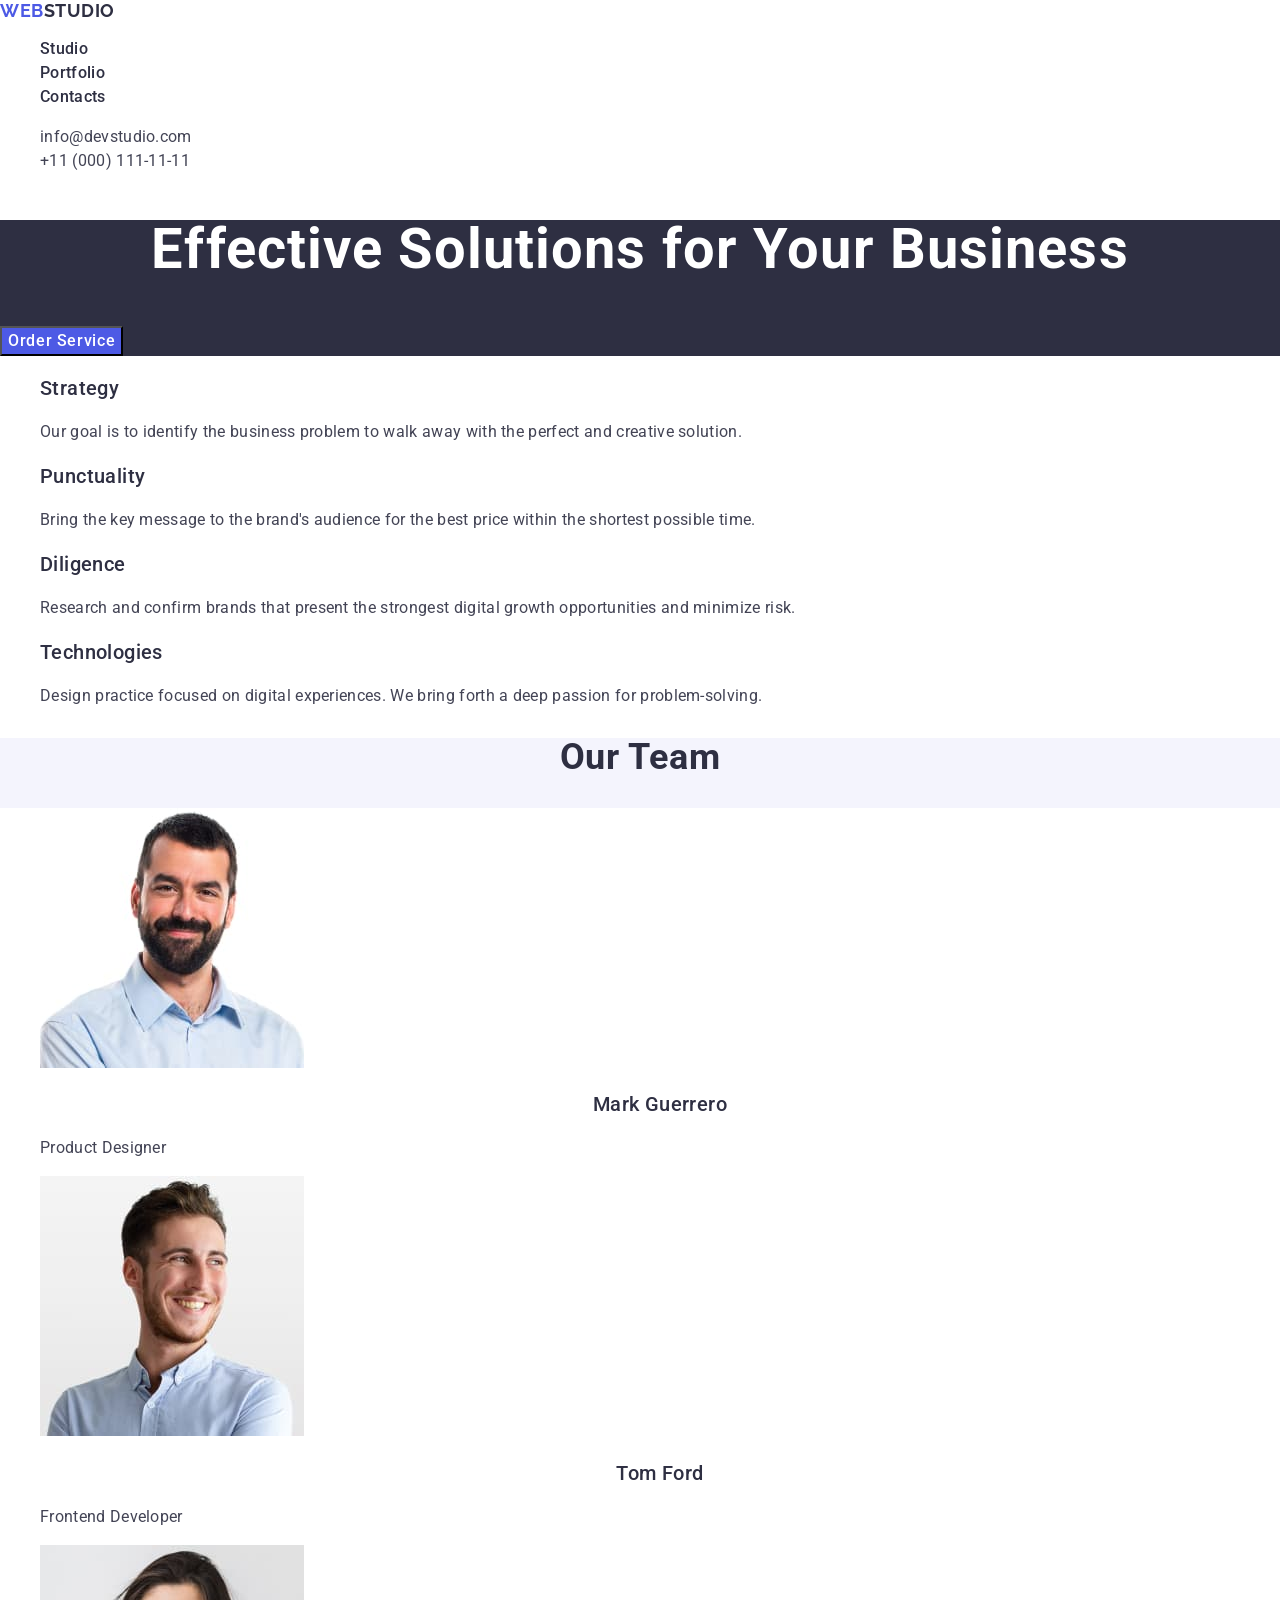
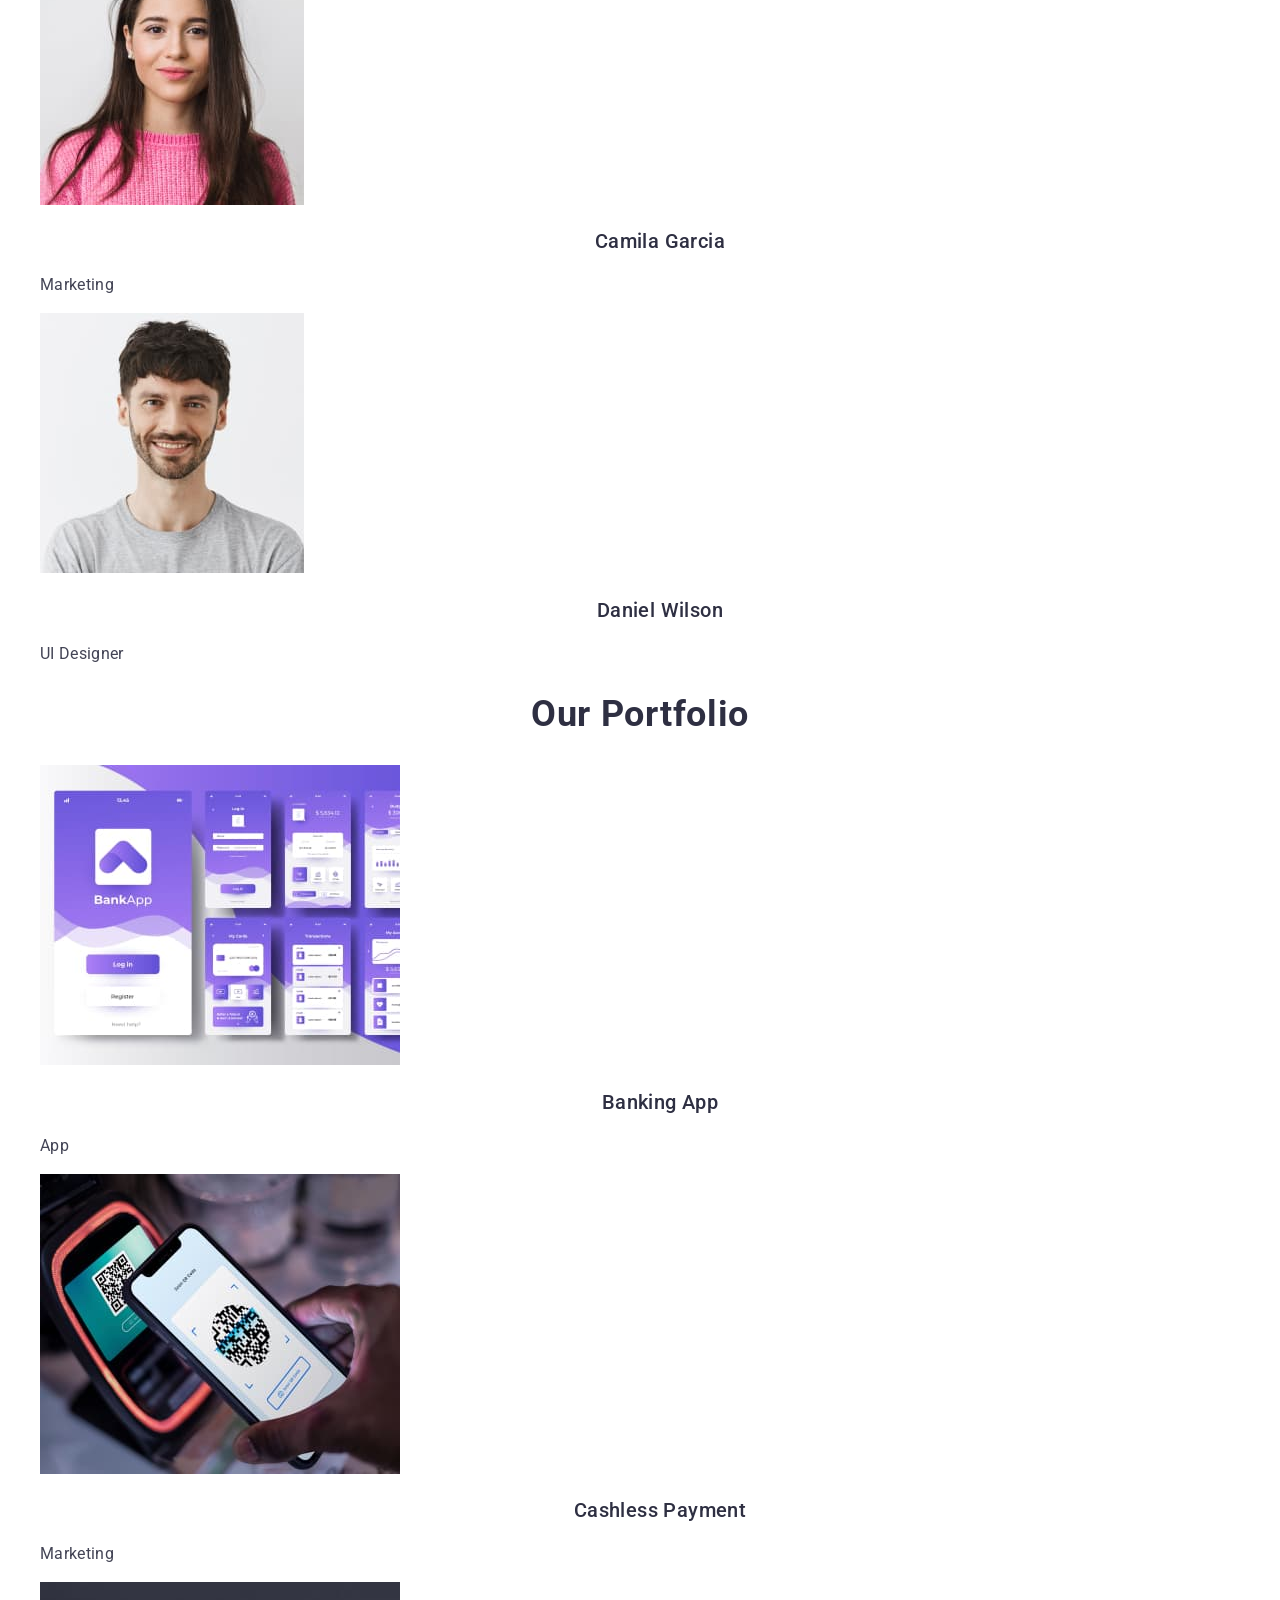
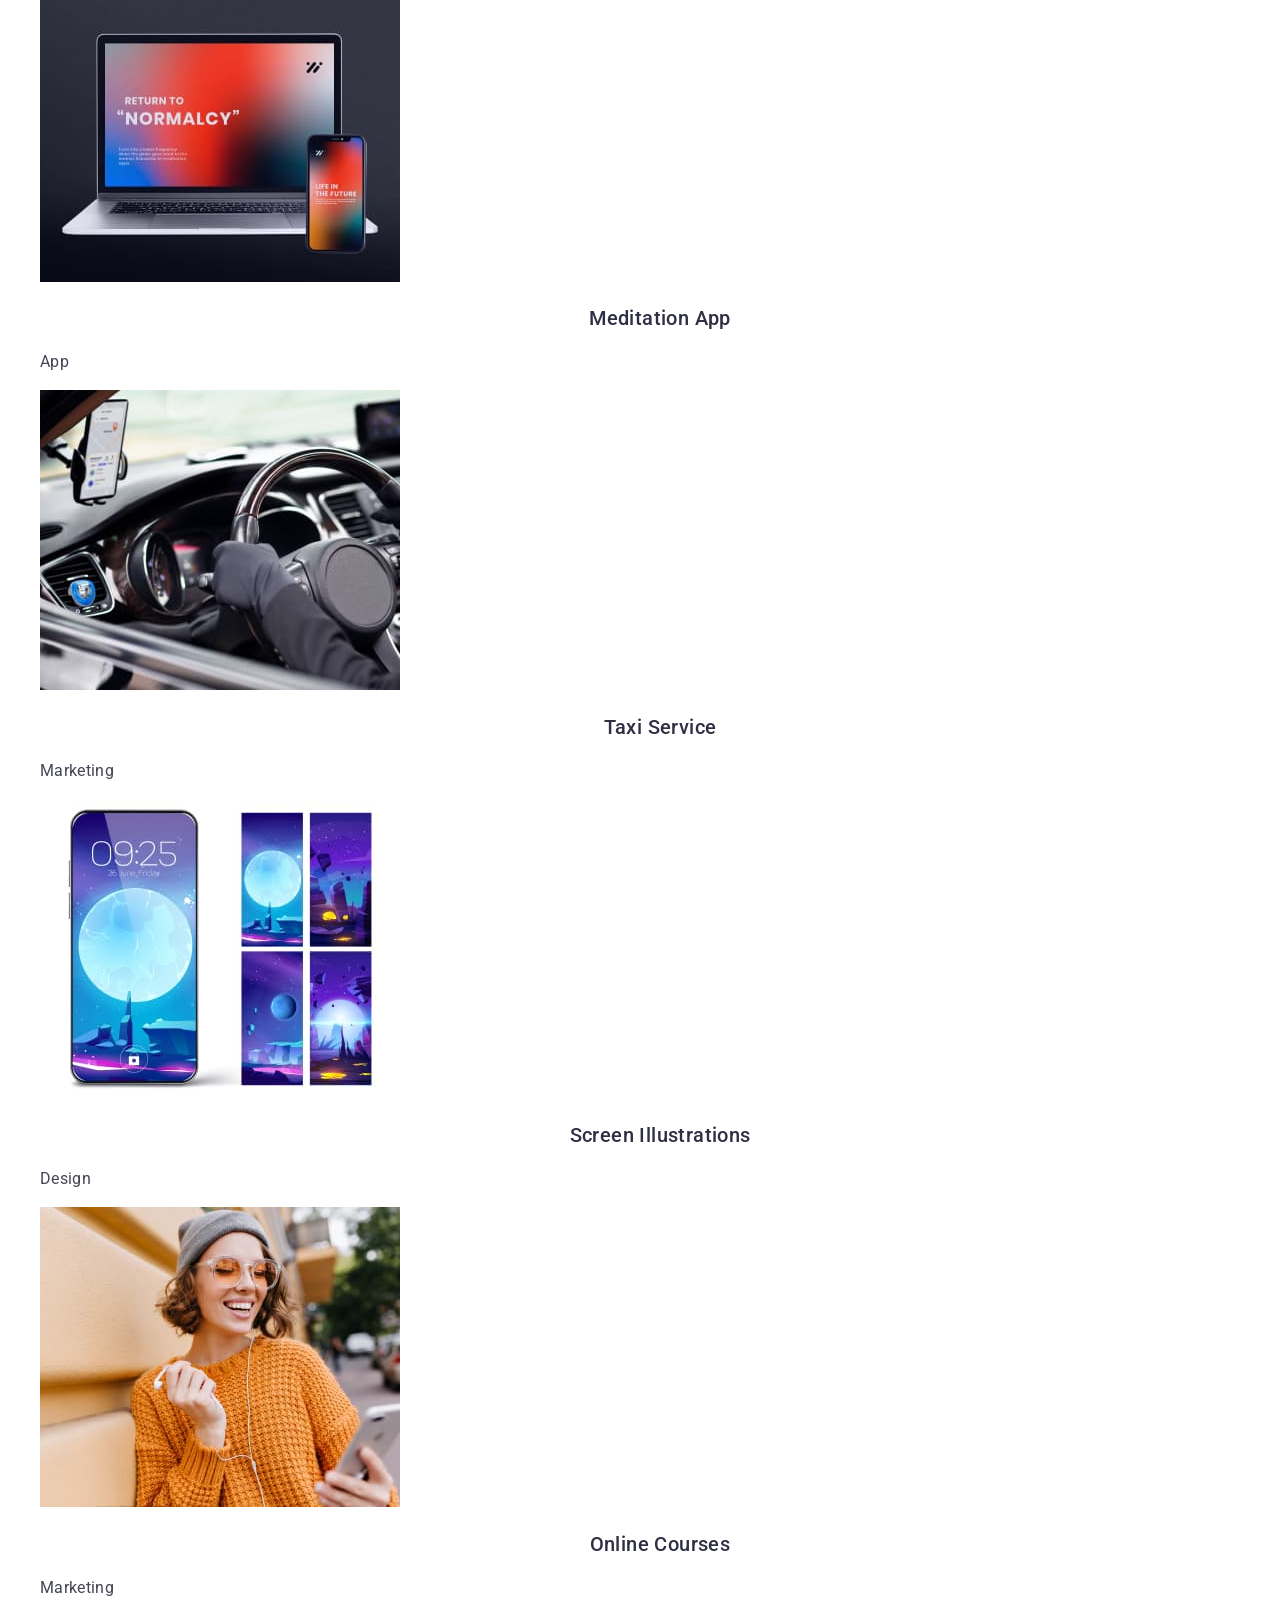
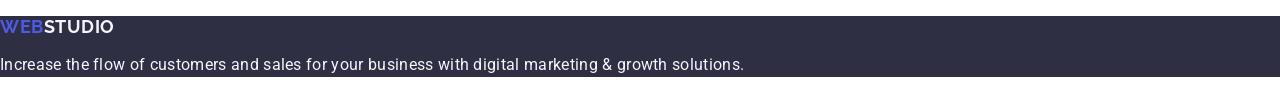
==== commit 408f09a0: "2" ====
--- a/index.html
+++ b/index.html
@@ -21,10 +21,10 @@
     <!-- Шапка сторінки -->
     <header class="header">
         <nav class="header-navigation">
-            <a class="header-link" href="./index.html"> <span class="header-logo">Web</span>Studio</a>
+            <a class="header-link" href="./index.html"> Web<span class="header-logo">Studio</span></a>
             <ul class="header-list">
                 <li class="header-list-item">
-                    <a class="header-list-link" href="">Studio</a>
+                    <a class="header-list-link" href="./index.html">Studio</a>
                 </li>
                 <li class="header-list-item">
                     <a class="header-list-link" href="">Portfolio</a>
@@ -118,8 +118,7 @@
             <h2 class="section-portfolio-title">Our Portfolio</h2>
             <ul class="portfolio-list">
                 <li class="portfolio-list-item">
-                    <img src="./images/banking-app.jpg" alt="banking app interface concept" width="360"
-                        height="300"></img>
+                    <img src="./images/banking-app.jpg" alt="banking app interface concept" width="360" height="300">
                     <h3 class="portfolio-image-title">Banking App</h3>
                     <p class="portfolio-image-text">App</p>
                 </li>
--- a/css/styles.css
+++ b/css/styles.css
@@ -2,6 +2,7 @@
   font-family: "Roboto", sans-serif;
   font-weight: 400;
   color: #434455;
+  background-color: #ffffff;
 }
 
 /* Загальні стилі */
@@ -25,17 +26,19 @@
   font-weight: 700;
   font-size: 18px;
   line-height: 21px;
-  line-height: 1.16;
-  letter-spacing: 0.03em;
-  color: #2e2f42;
+  line-height: 1.17;
+  letter-spacing: 0.03em;
+  text-transform: uppercase;
+  color: #4d5ae5;
 }
 .header-logo {
   font-family: "Raleway", sans-serif;
   font-size: 18px;
   font-weight: 700;
-  line-height: 1.16;
-  letter-spacing: 0.03em;
-  color: #4d5ae5;
+  line-height: 1.17;
+  letter-spacing: 0.03em;
+  text-transform: uppercase;
+  color: #2e2f42;
 }
 .header-list {
 }
@@ -56,6 +59,7 @@
   color: #404bbf;
 }
 .header-address {
+  font-style: normal;
 }
 .list-address {
 }
@@ -86,6 +90,7 @@
   line-height: 60px;
   line-height: 1.071;
   letter-spacing: 0.02em;
+  text-align: center;
   color: #fff;
 }
 .main-button {
@@ -130,6 +135,7 @@
 
 /* <!-- Наша Команда --> */
 .section-team {
+  background-color: #f4f4fd;
 }
 .section-team-title {
   font-weight: 700;
@@ -138,8 +144,10 @@
   line-height: 1.11;
   letter-spacing: 0.02em;
   color: #2e2f42;
+  text-align: center;
 }
 .team-list {
+  background-color: #ffffff;
 }
 .team-list-item {
 }
@@ -150,6 +158,7 @@
   line-height: 1.2;
   letter-spacing: 0.02em;
   color: #2e2f42;
+  text-align: center;
 }
 .team-image-text {
   font-size: 16px;
@@ -169,6 +178,7 @@
   line-height: 1.11;
   letter-spacing: 0.02em;
   color: #2e2f42;
+  text-align: center;
 }
 .portfolio-list {
 }
@@ -181,6 +191,8 @@
   line-height: 1.2;
   letter-spacing: 0.02em;
   color: #2e2f42;
+  text-transform: capitalize;
+  text-align: center;
 }
 .portfolio-image-text {
   font-size: 16px;
@@ -199,8 +211,9 @@
   font-weight: 700;
   font-size: 18px;
   line-height: 21px;
-  line-height: 1.16667;
-  letter-spacing: 0.03em;
+  line-height: 1.17;
+  letter-spacing: 0.03em;
+  text-transform: uppercase;
   color: #4d5ae5;
 }
 .footer-logo {
@@ -208,8 +221,9 @@
   font-weight: 700;
   font-size: 18px;
   line-height: 21px;
-  line-height: 1.16667;
-  letter-spacing: 0.03em;
+  line-height: 1.17;
+  letter-spacing: 0.03em;
+  text-transform: uppercase;
   color: #f4f4fd;
 }
 .footer-text {
